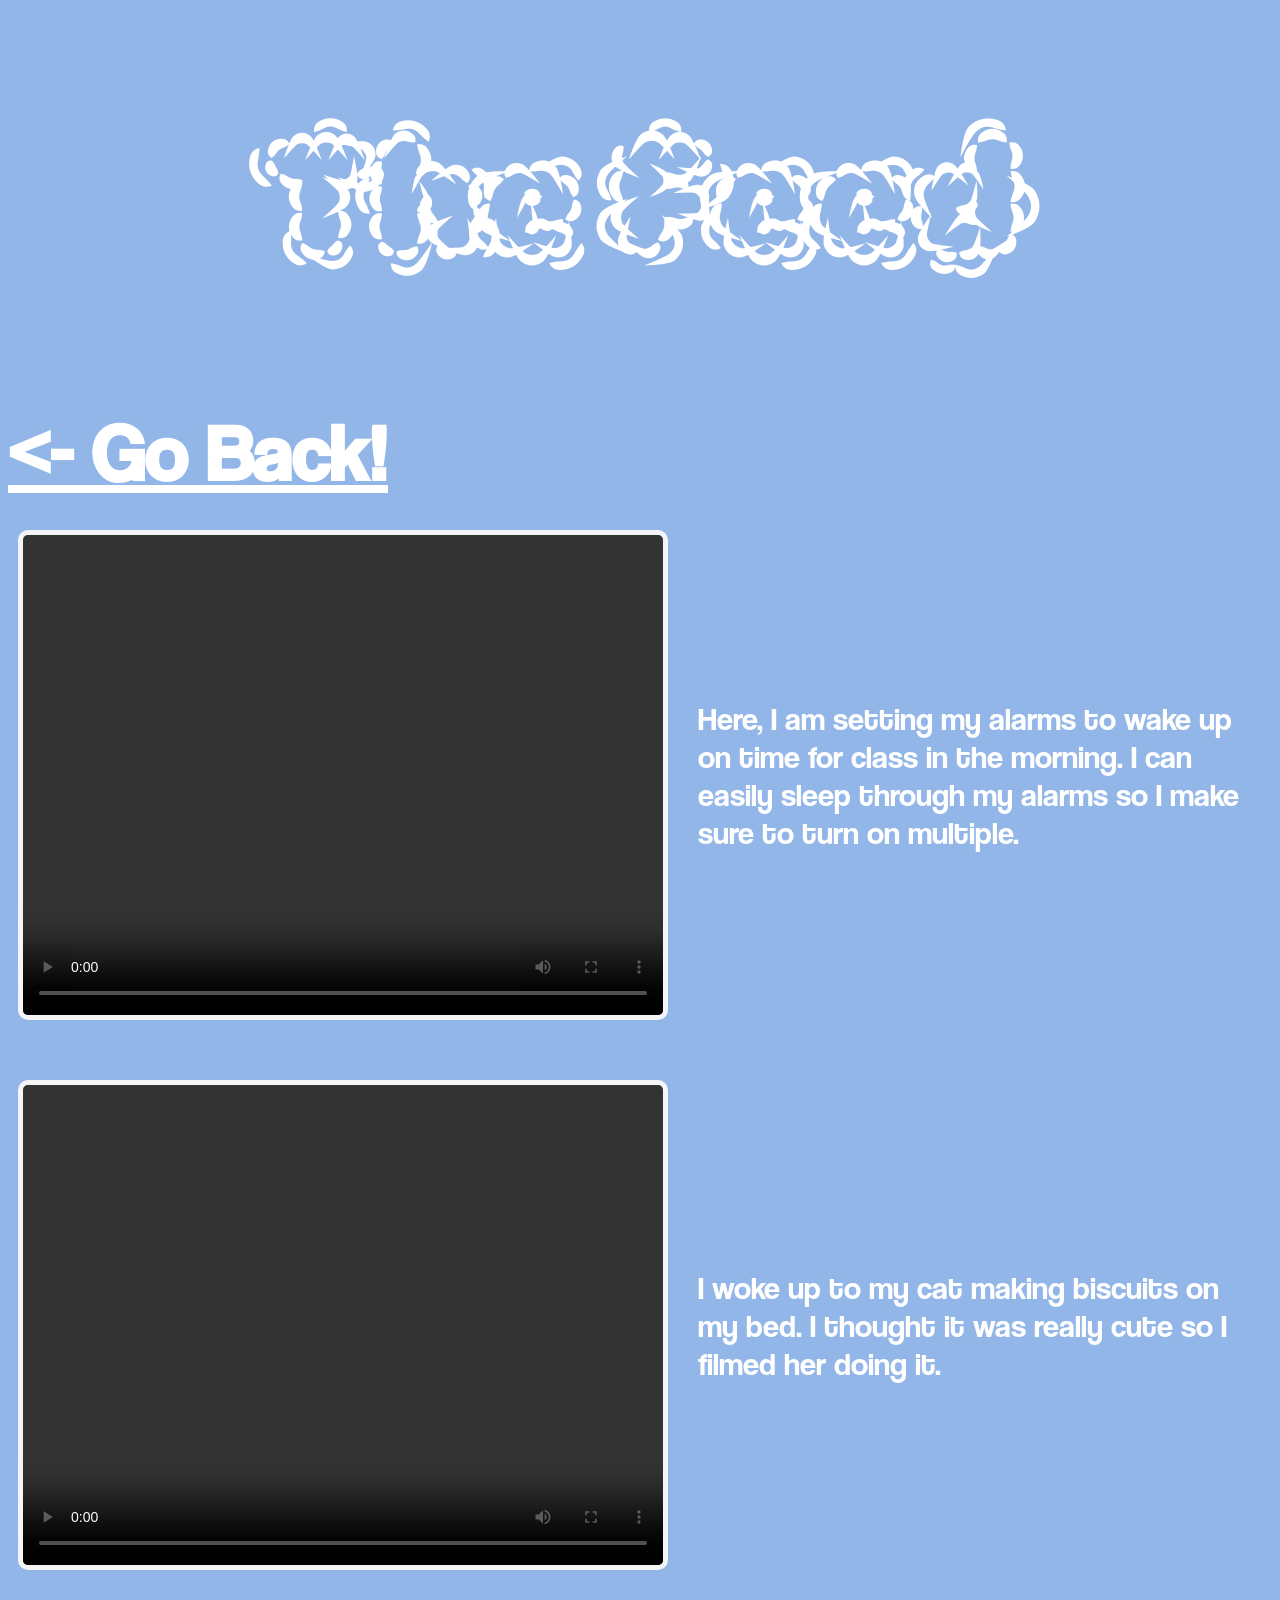
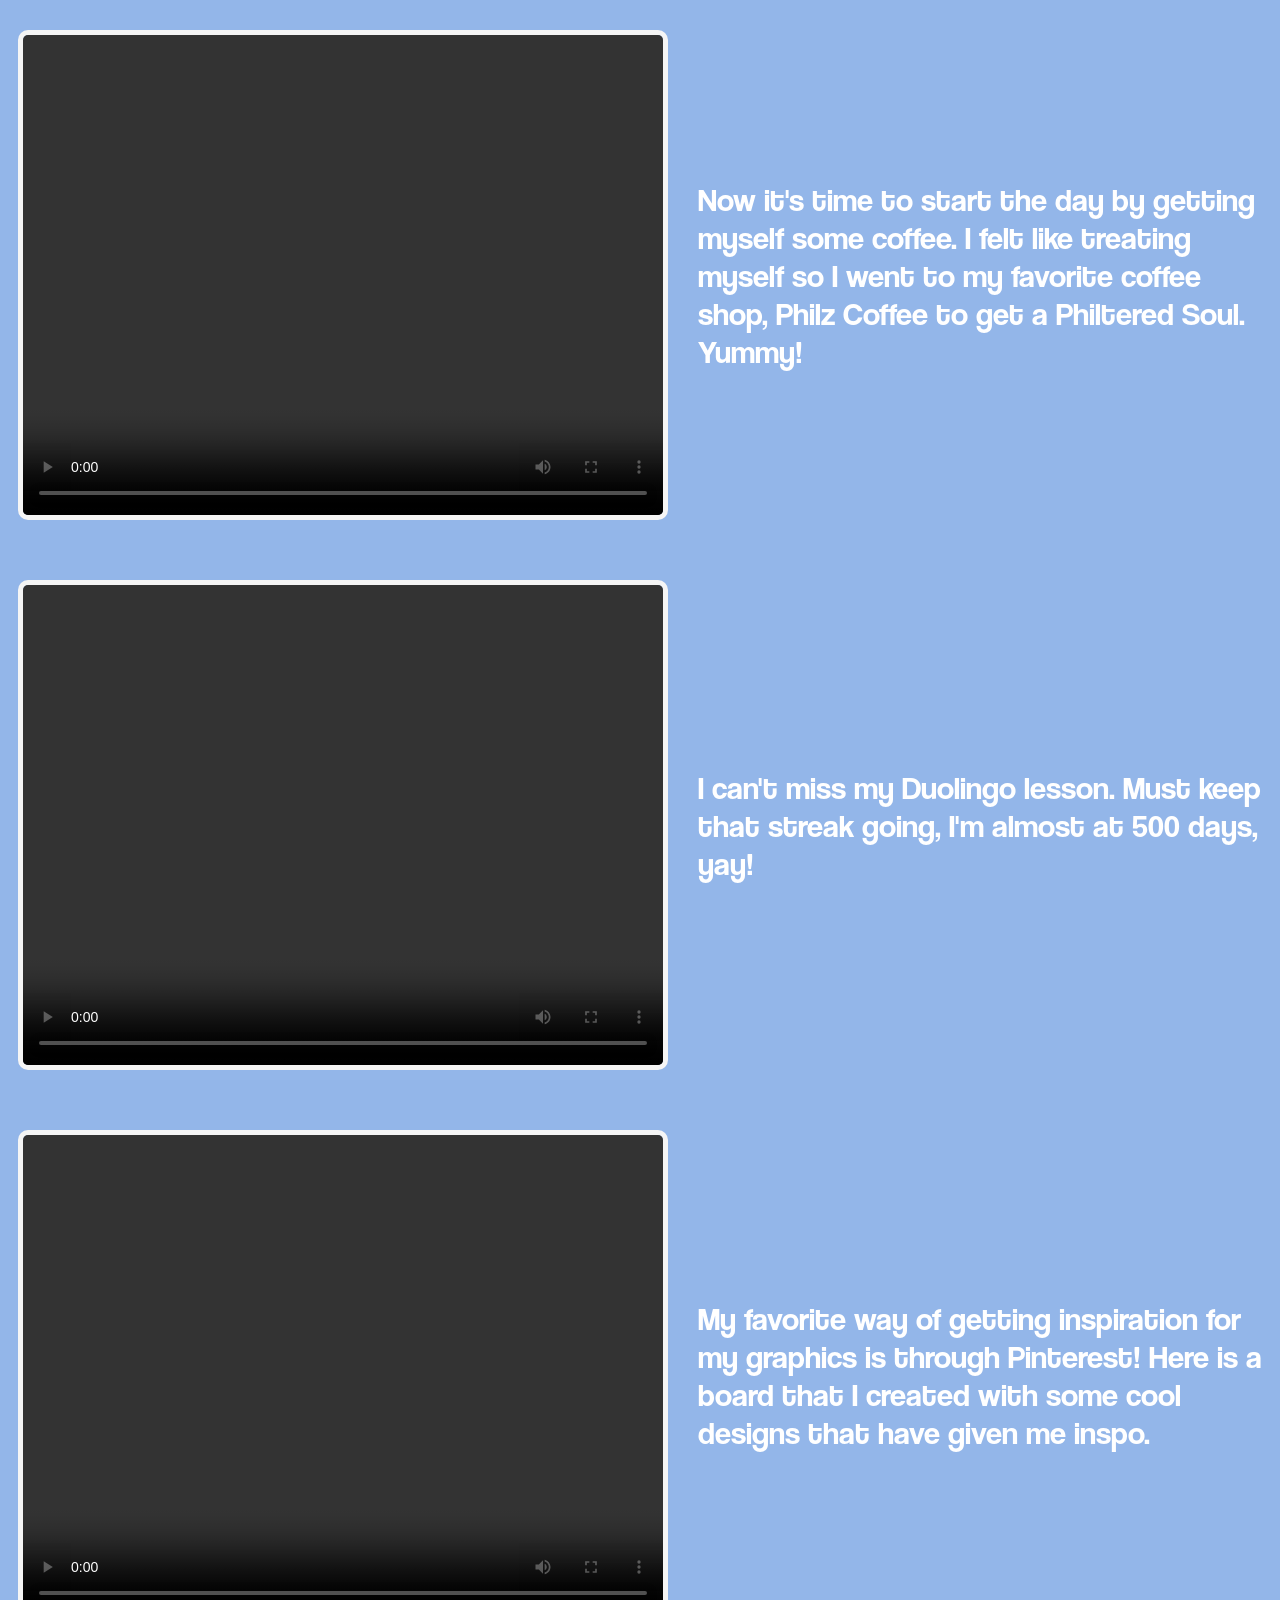
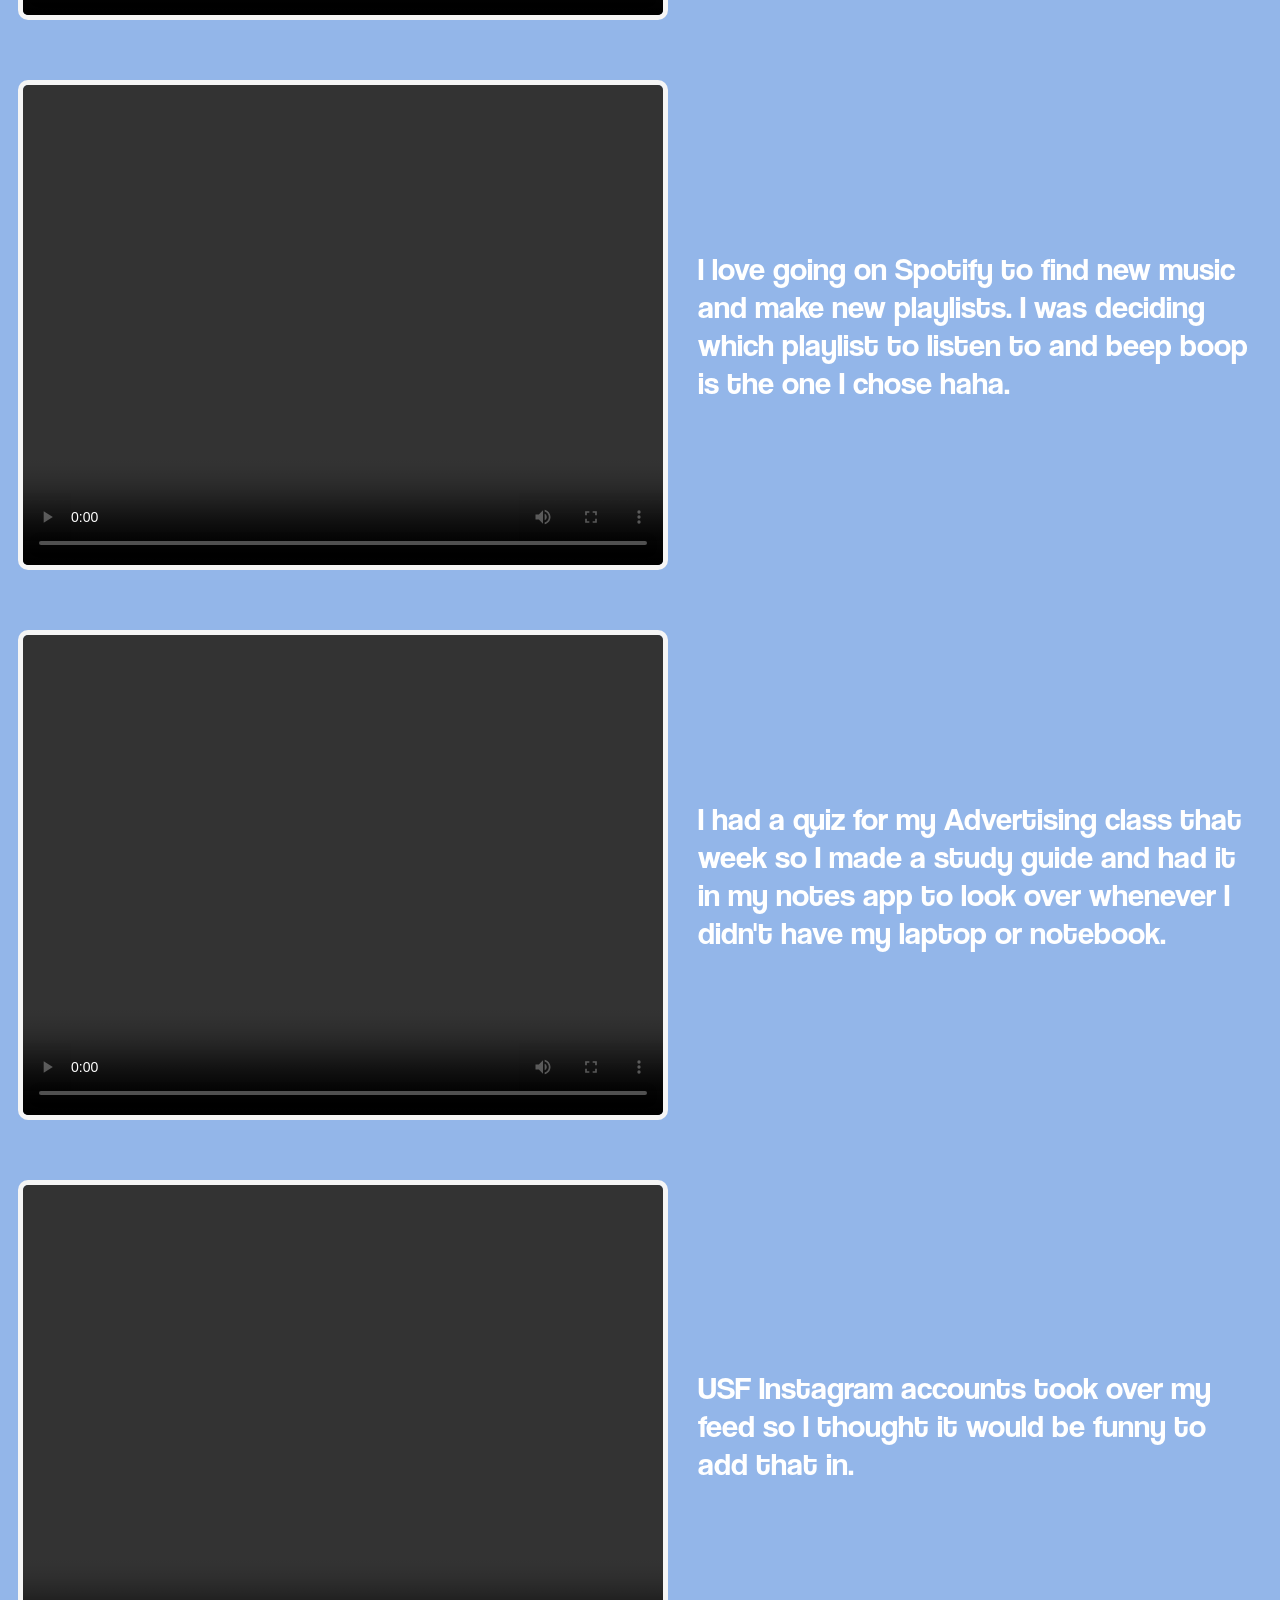
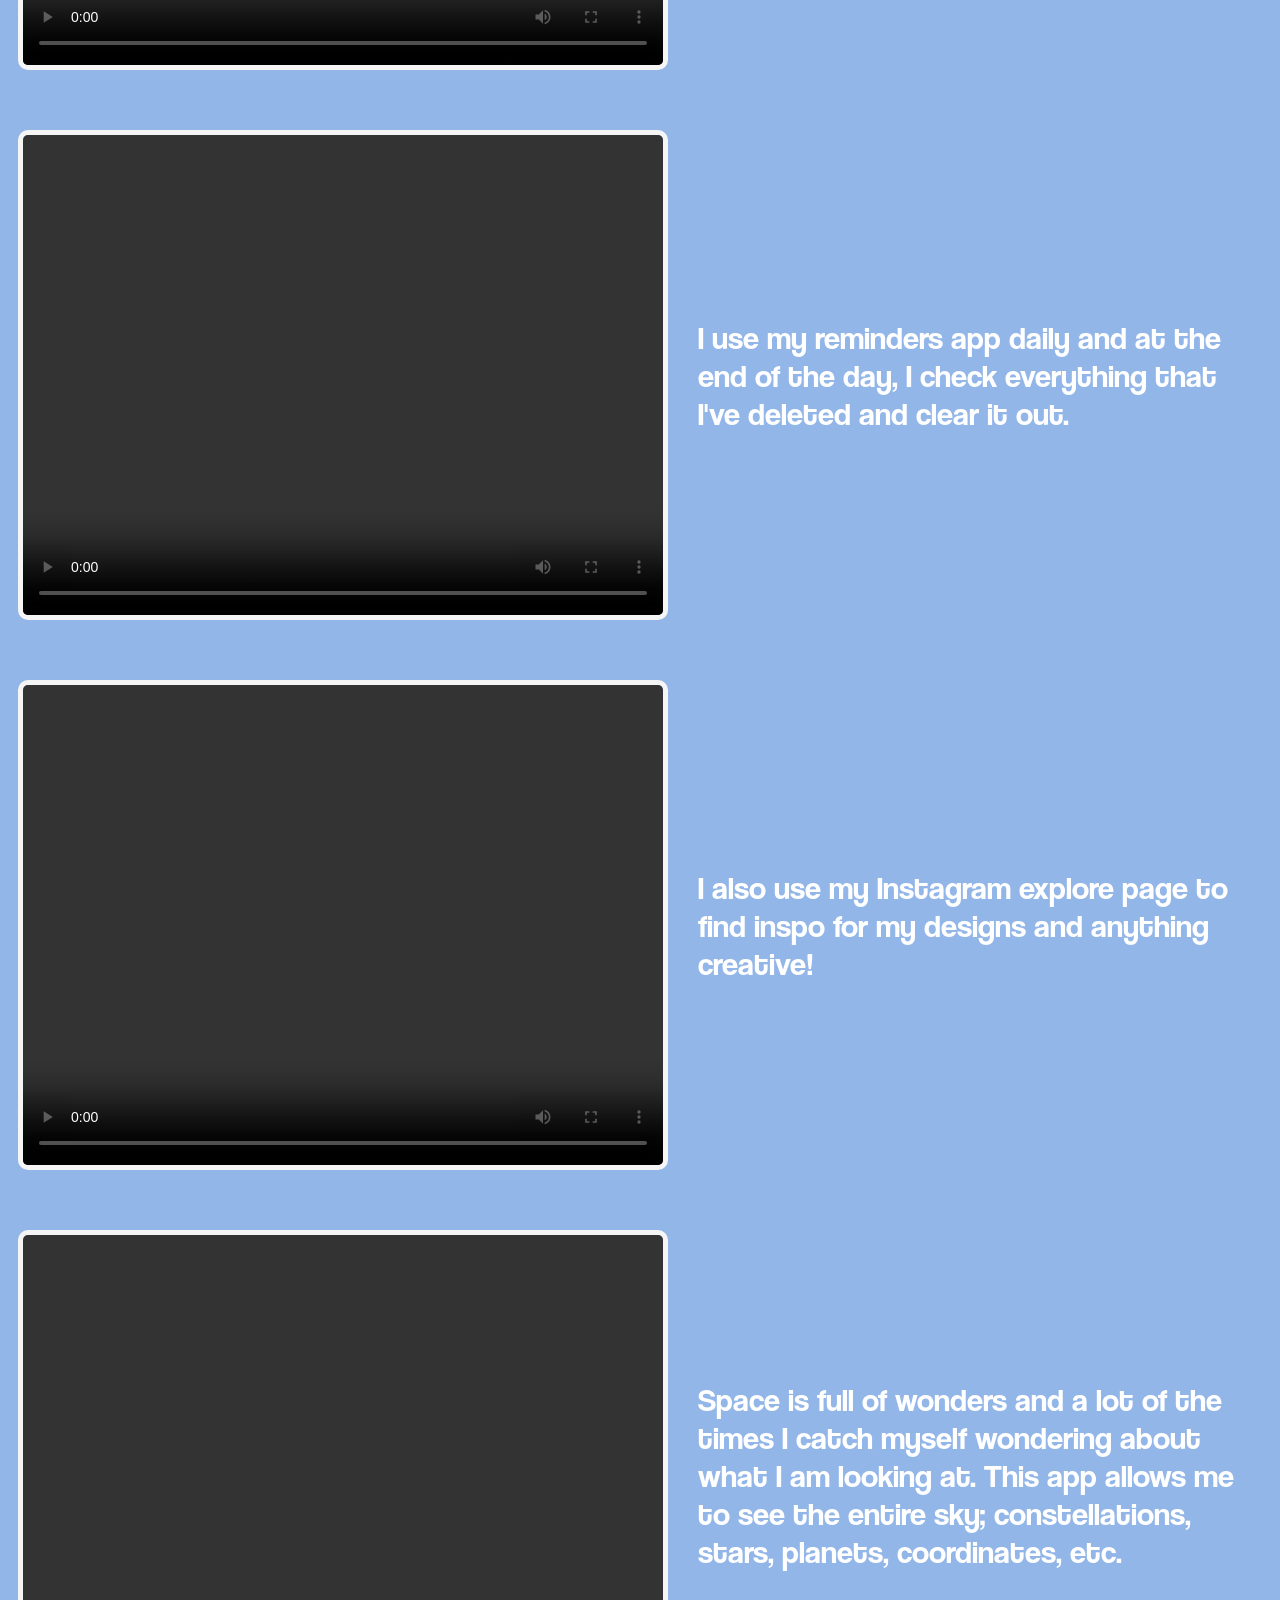
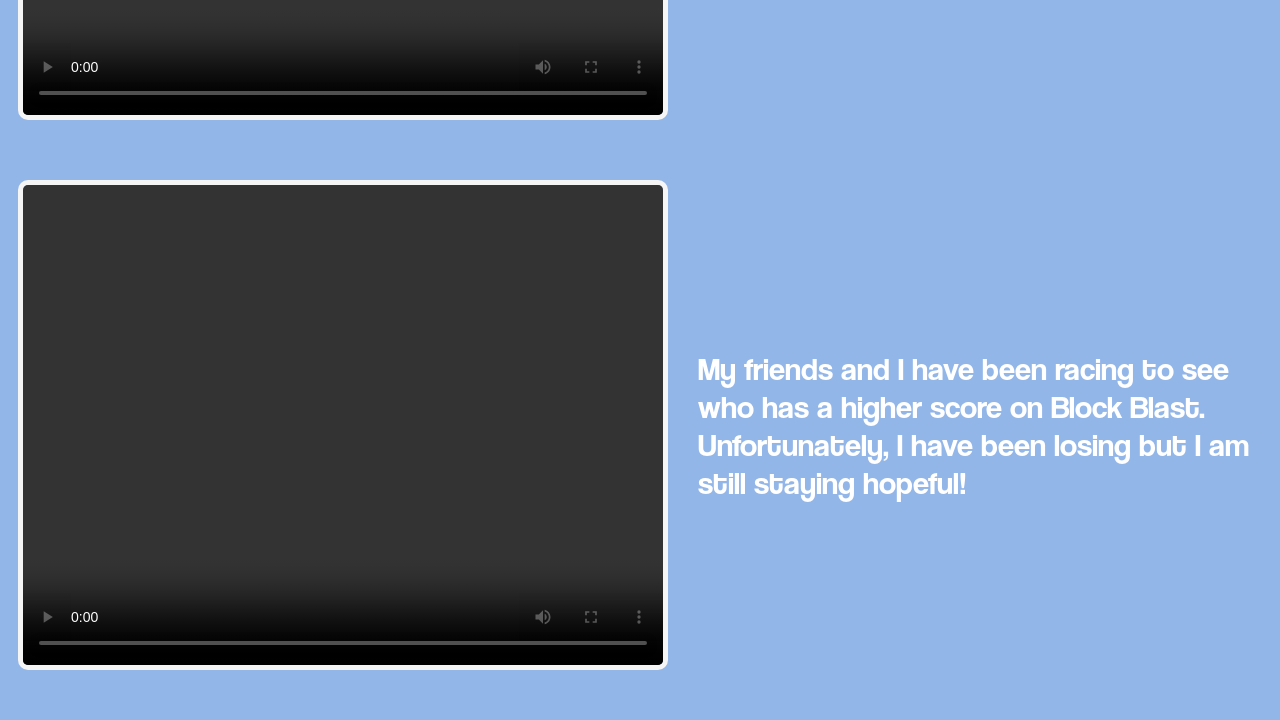
==== feed/feed.html @ b0831c90 "initial push to server" ====
<!doctype html>
<html lang="en">

<head>
    <meta charset="UTF-8">
    <link rel="stylesheet" href="css/thefeed.css">
    <title>The Feed</title>

    <link rel="preconnect" href="https://fonts.googleapis.com">
    <link rel="preconnect" href="https://fonts.gstatic.com" crossorigin>
    <link href="https://fonts.googleapis.com/css2?family=Rubik+Puddles&display=swap" rel="stylesheet">

    <link rel="preconnect" href="https://fonts.googleapis.com">
    <link rel="preconnect" href="https://fonts.gstatic.com" crossorigin>
    <link href="https://fonts.googleapis.com/css2?family=Silkscreen:wght@400;700&display=swap" rel="stylesheet">
</head>

<body>

    <h1>The Feed</h1>
    <h2><a href="../index.html"> <- Go Back!</a></h2>

    <!-- Video 1 -->
    <div class="video-row">
        <div class="video-col">
            <video width="640" height="480" controls loop>
                <source src="img/alarm.mp4" type="video/mp4">
            </video>
        </div>
        <div class="text-col">
            <p>Here, I am setting my alarms to wake up on time for class in the morning. I can easily sleep through my alarms so I make sure to turn on multiple.</p>
        </div>
    </div>

    <!-- Video 2 -->
    <div class="video-row">
        <div class="video-col">
            <video width="640" height="480" controls loop>
                <source src="img/cat.mp4" type="video/mp4">
            </video>
        </div>
        <div class="text-col">
            <p>I woke up to my cat making biscuits on my bed. I thought it was really cute so I filmed her doing it.</p>
        </div>
    </div>

    <!-- Video 3 -->
    <div class="video-row">
        <div class="video-col">
            <video width="640" height="480" controls loop>
                <source src="img/coffee.mp4" type="video/mp4">
            </video>
        </div>
        <div class="text-col">
            <p>Now it's time to start the day by getting myself some coffee. I felt like treating myself so I went to my favorite coffee shop, Philz Coffee to get a Philtered Soul. Yummy!</p>
        </div>
    </div>

    <!-- Video 4 -->
    <div class="video-row">
        <div class="video-col">
            <video width="640" height="480" controls loop>
                <source src="img/duolingo.mp4" type="video/mp4">
            </video>
        </div>
        <div class="text-col">
            <p>I can't miss my Duolingo lesson. Must keep that streak going, I'm almost at 500 days, yay!</p>
        </div>
    </div>

    <!-- Video 5 -->
    <div class="video-row">
        <div class="video-col">
            <video width="640" height="480" controls loop>
                <source src="img/pinterest.mp4" type="video/mp4">
            </video>
        </div>
        <div class="text-col">
            <p>My favorite way of getting inspiration for my graphics is through Pinterest! Here is a board that I created with some cool designs that have given me inspo.</p>
        </div>
    </div>

    <!-- Video 6 -->
    <div class="video-row">
        <div class="video-col">
            <video width="640" height="480" controls loop>
                <source src="img/spotify.mp4" type="video/mp4">
            </video>
        </div>
        <div class="text-col">
            <p>I love going on Spotify to find new music and make new playlists. I was deciding which playlist to listen to and beep boop is the one I chose haha.</p>
        </div>
    </div>

    <!-- Video 7 -->
    <div class="video-row">
        <div class="video-col">
            <video width="640" height="480" controls loop>
                <source src="img/study.mp4" type="video/mp4">
            </video>
        </div>
        <div class="text-col">
            <p>I had a quiz for my Advertising class that week so I made a study guide and had it in my notes app to look over whenever I didn't have my laptop or notebook.</p>
        </div>
    </div>

    <!-- Video 8 -->
    <div class="video-row">
        <div class="video-col">
            <video width="640" height="480" controls loop>
                <source src="img/stories.mp4" type="video/mp4">
            </video>
        </div>
        <div class="text-col">
            <p>USF Instagram accounts took over my feed so I thought it would be funny to add that in.</p>
        </div>
    </div>

    <!-- Video 9 -->
    <div class="video-row">
        <div class="video-col">
            <video width="640" height="480" controls loop>
                <source src="img/reminders.mp4" type="video/mp4">
            </video>
        </div>
        <div class="text-col">
            <p>I use my reminders app daily and at the end of the day, I check everything that I've deleted and clear it out.</p>
        </div>
    </div>

    <!-- Video 10 -->
    <div class="video-row">
        <div class="video-col">
            <video width="640" height="480" controls loop>
                <source src="img/instagram.mp4" type="video/mp4">
            </video>
        </div>
        <div class="text-col">
            <p>I also use my Instagram explore page to find inspo for my designs and anything creative!</p>
        </div>
    </div>

    <!-- Video 11 -->
    <div class="video-row">
        <div class="video-col">
            <video width="640" height="480" controls loop>
                <source src="img/starapp.mp4" type="video/mp4">
            </video>
        </div>
        <div class="text-col">
            <p>Space is full of wonders and a lot of the times I catch myself wondering about what I am looking at. This app allows me to see the entire sky; constellations, stars, planets, coordinates, etc.</p>
        </div>
    </div>

    <!-- Video 12 -->
    <div class="video-row">
        <div class="video-col">
            <video width="640" height="480" controls loop>
                <source src="img/blocks.mp4" type="video/mp4">
            </video>
        </div>
        <div class="text-col">
            <p>My friends and I have been racing to see who has a higher score on Block Blast. Unfortunately, I have been losing but I am still staying hopeful!</p>
        </div>
    </div>

</body>
</html>
---- feed/css/thefeed.css ----
@font-face {
    font-family: 'Coolvetica';
    src: url('Coolvetica Rg.otf') format('opentype');
}

body {
    background-color: rgb(147, 182, 233);
}

h1 {
    font-family: 'Rubik Puddles', cursive;
    font-size: 10rem;
    text-align: center;
    color: white;
}

h2 a {
    font-family: "Coolvetica", opentype;
    font-size: 5rem;
    color: white;
    text-decoration: underline;
    text-align: center;
}

.video-row {
    display: flex;
    flex-direction: row;
    align-items: center;
    gap: 30px;
    margin-bottom: 40px;
    padding: 10px;
}

.video-col {
    flex-shrink: 0;
}

video {
    display: block;
    border: 5px solid whitesmoke;
    border-radius: 10px;
}

p {
    font-family: 'Coolvetica', sans-serif;
    color: white;
}

.text-col {
    flex: 1;
    font-size: 2rem;
    text-align: left;
}
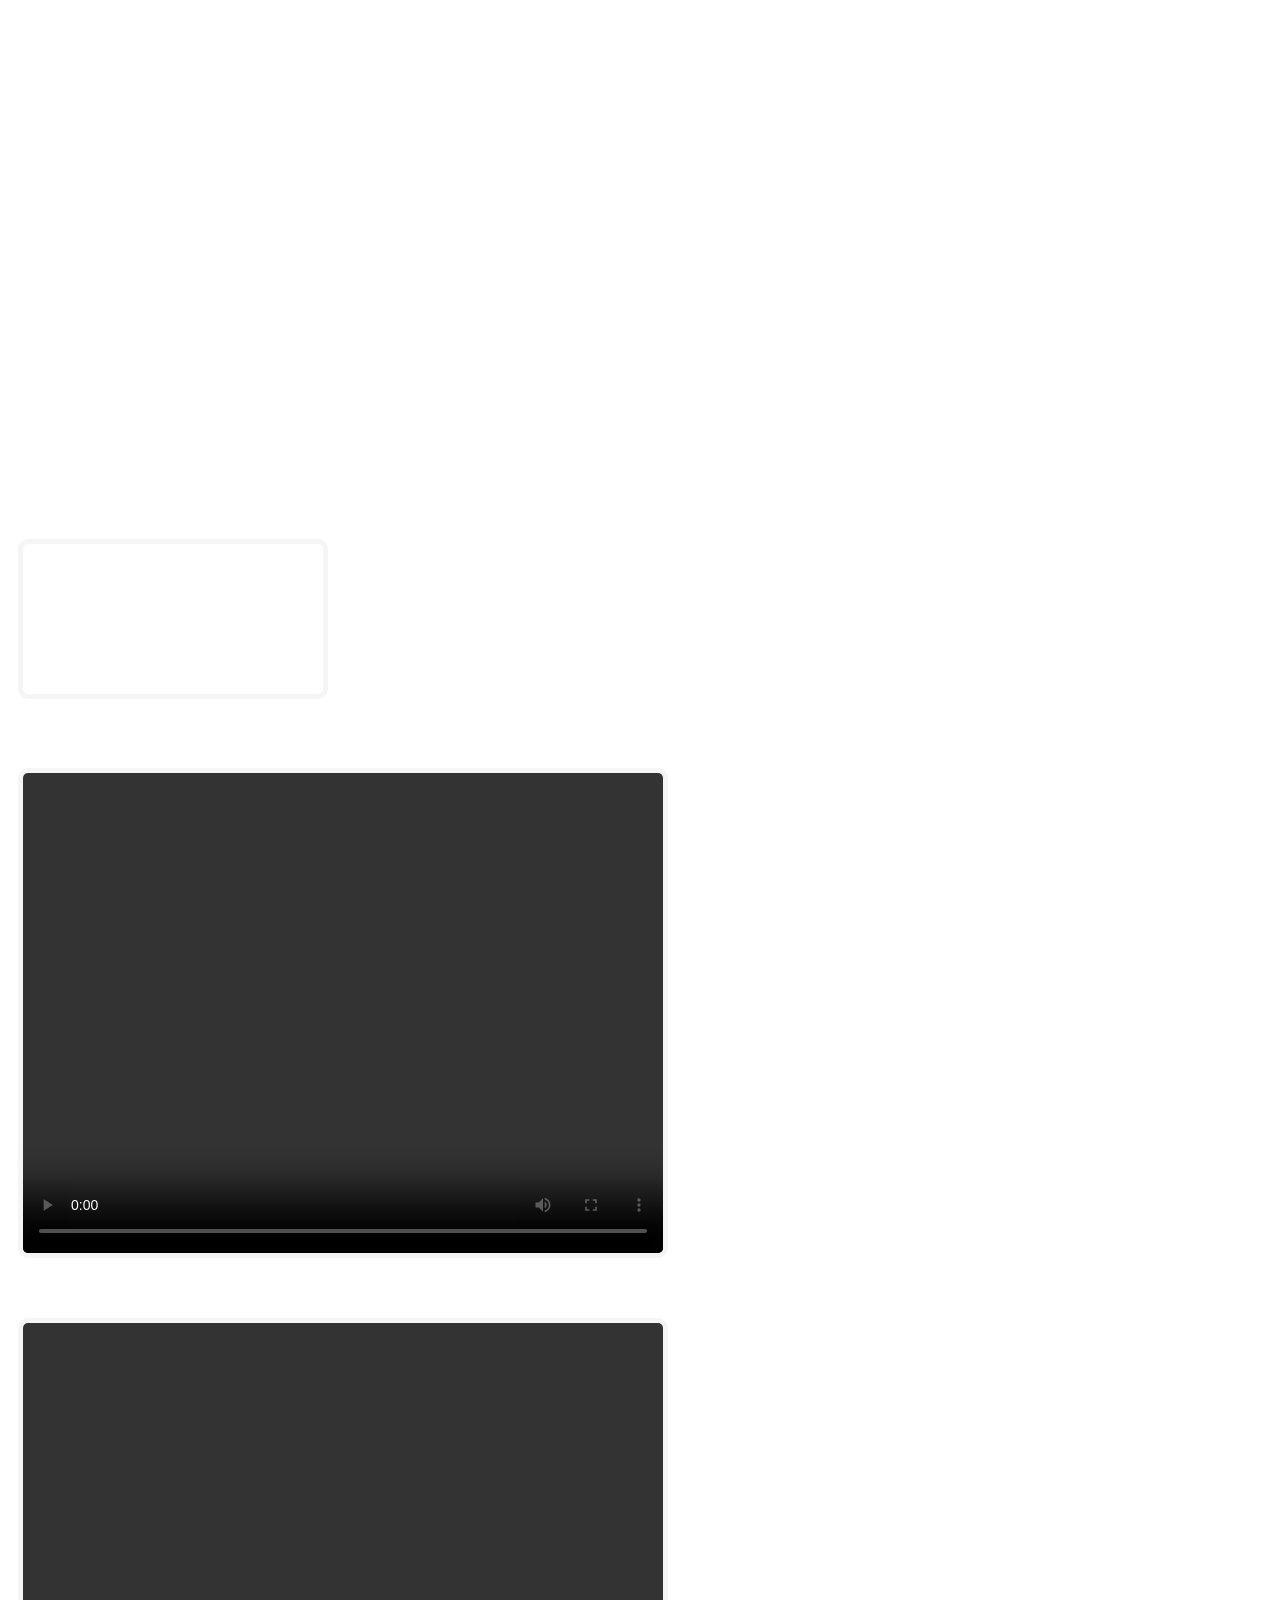
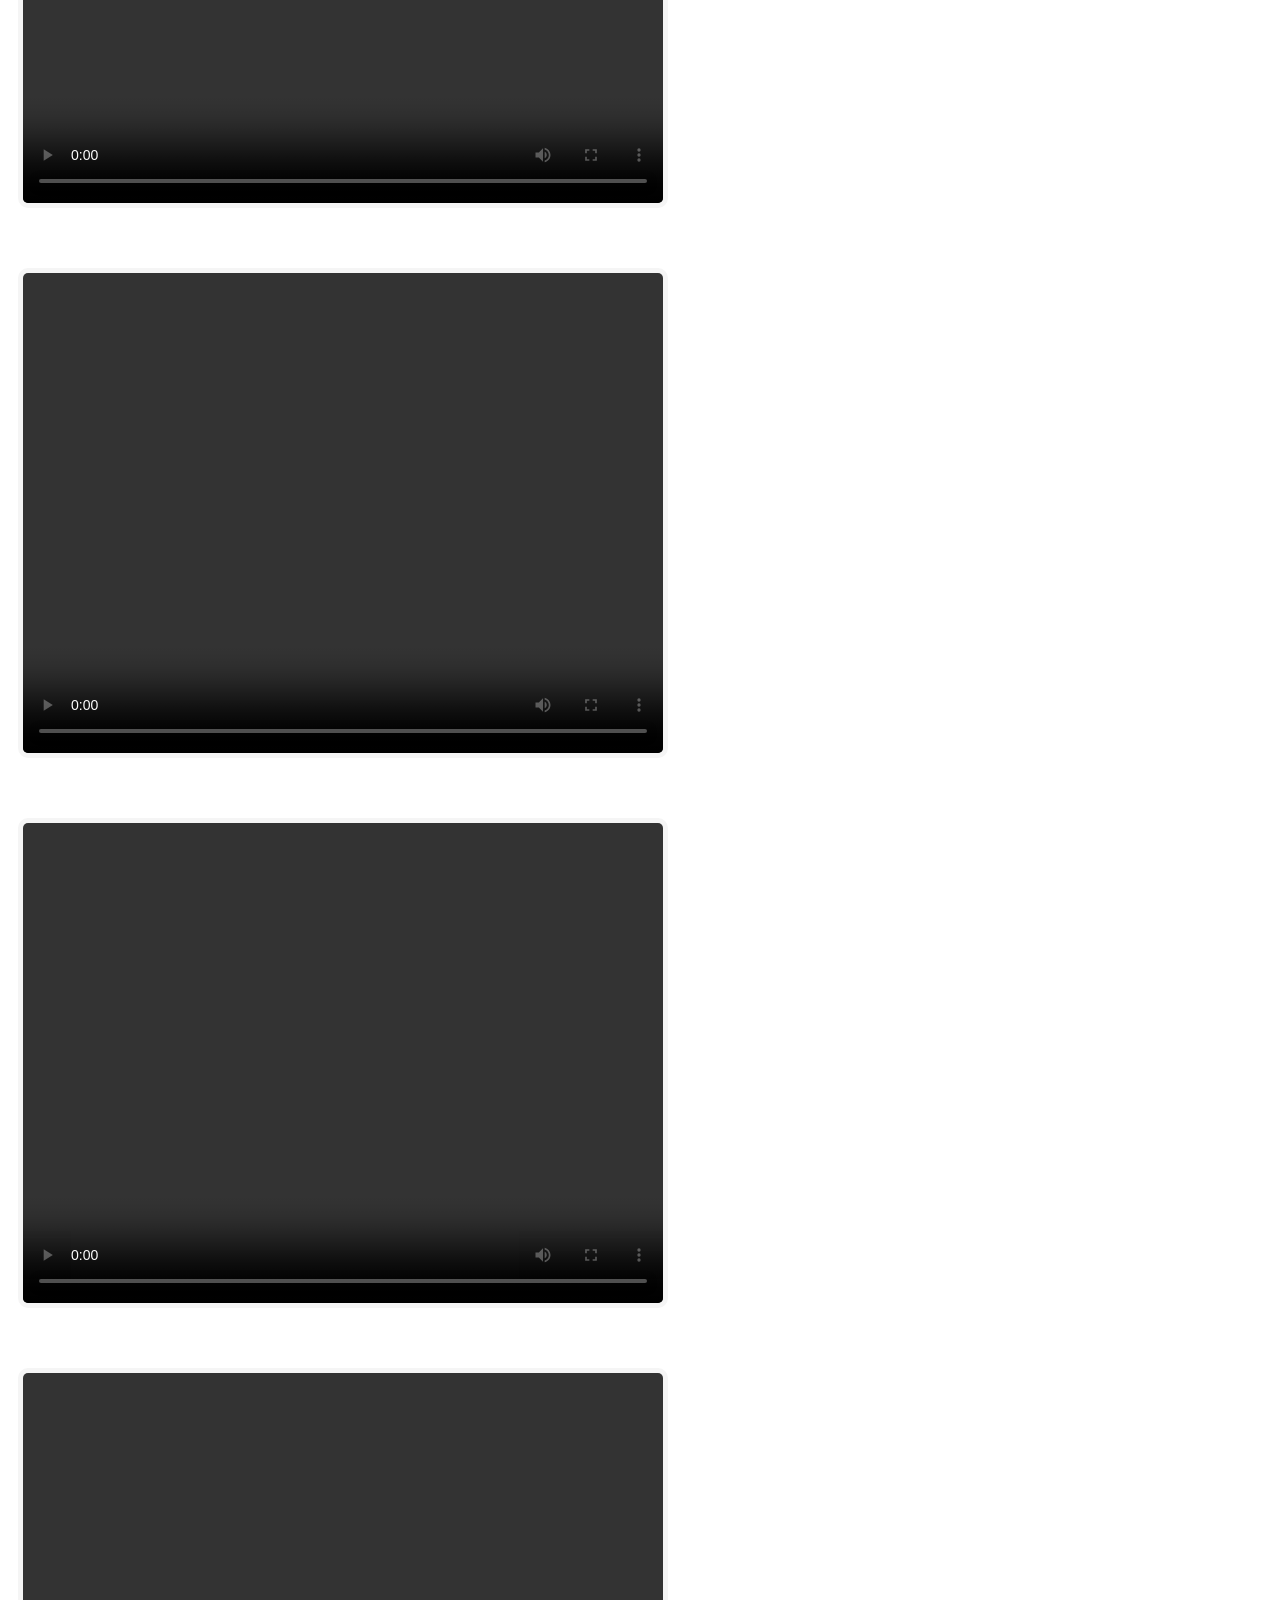
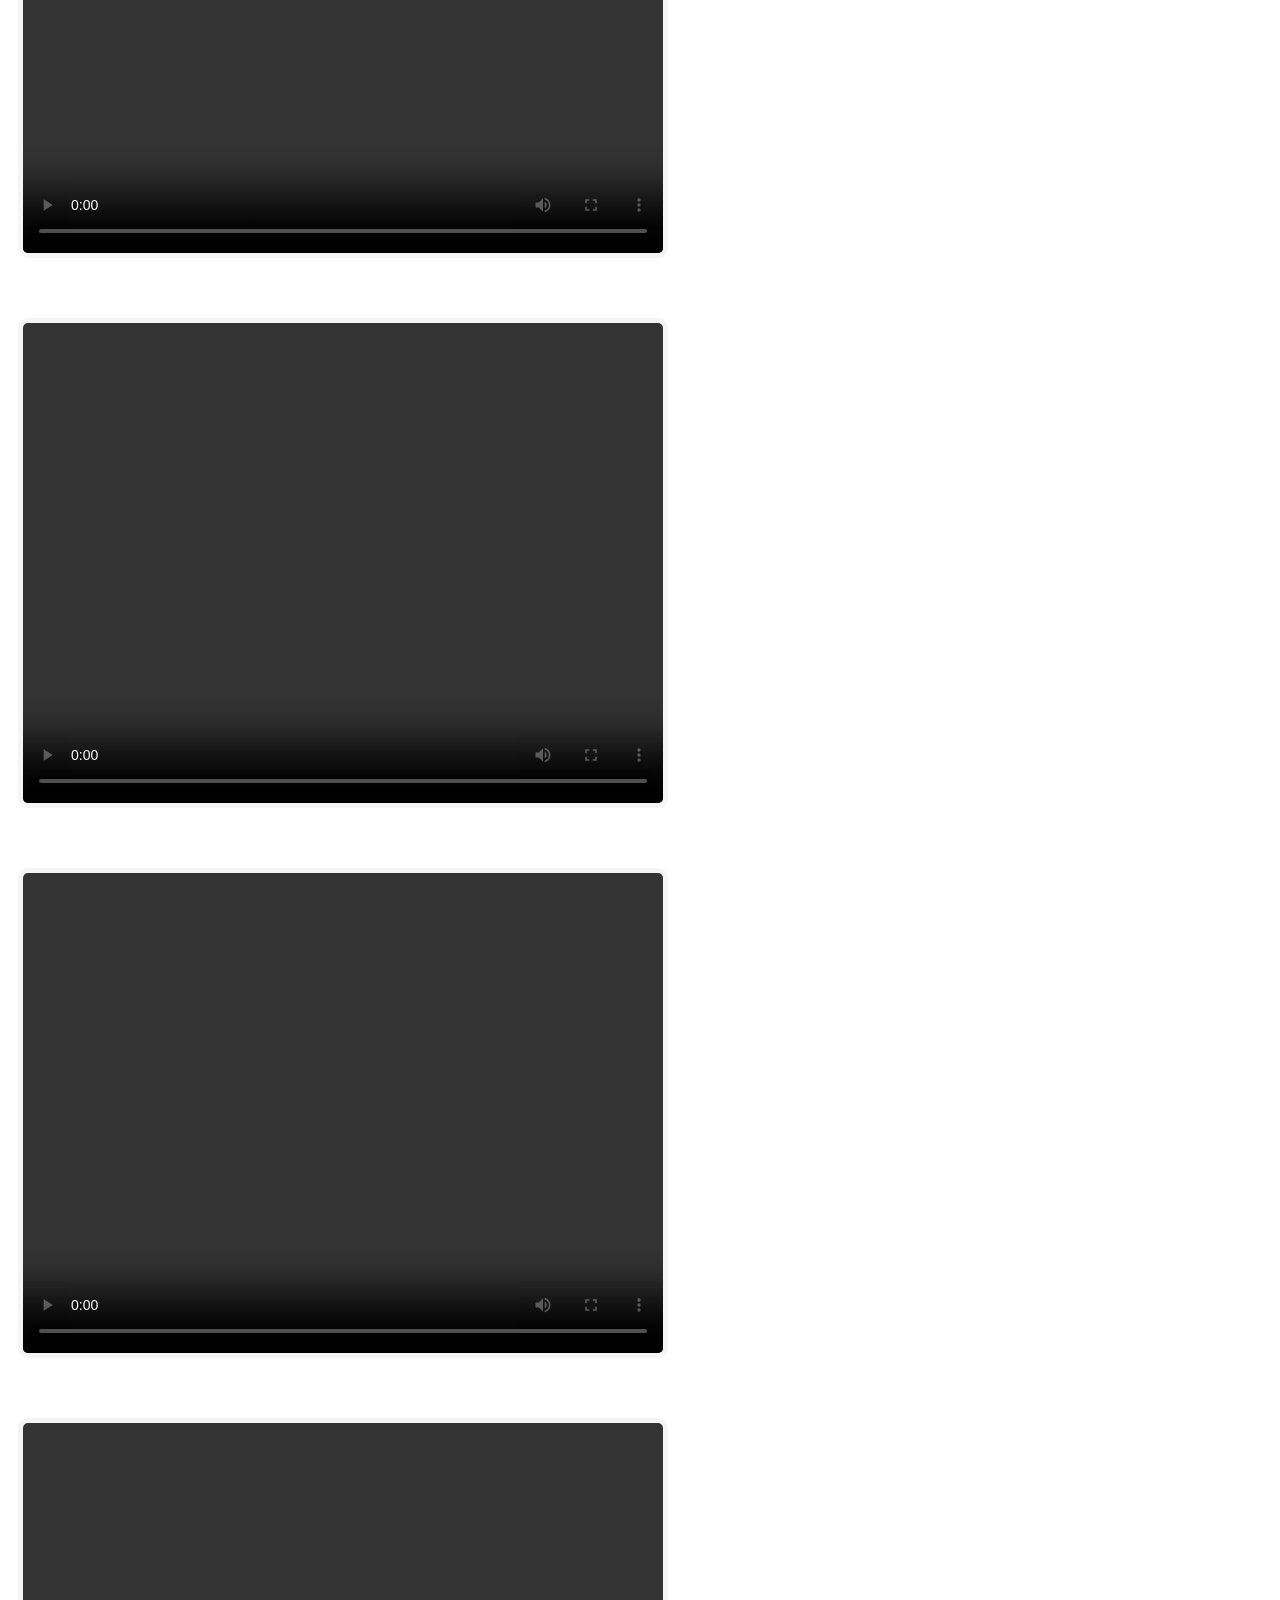
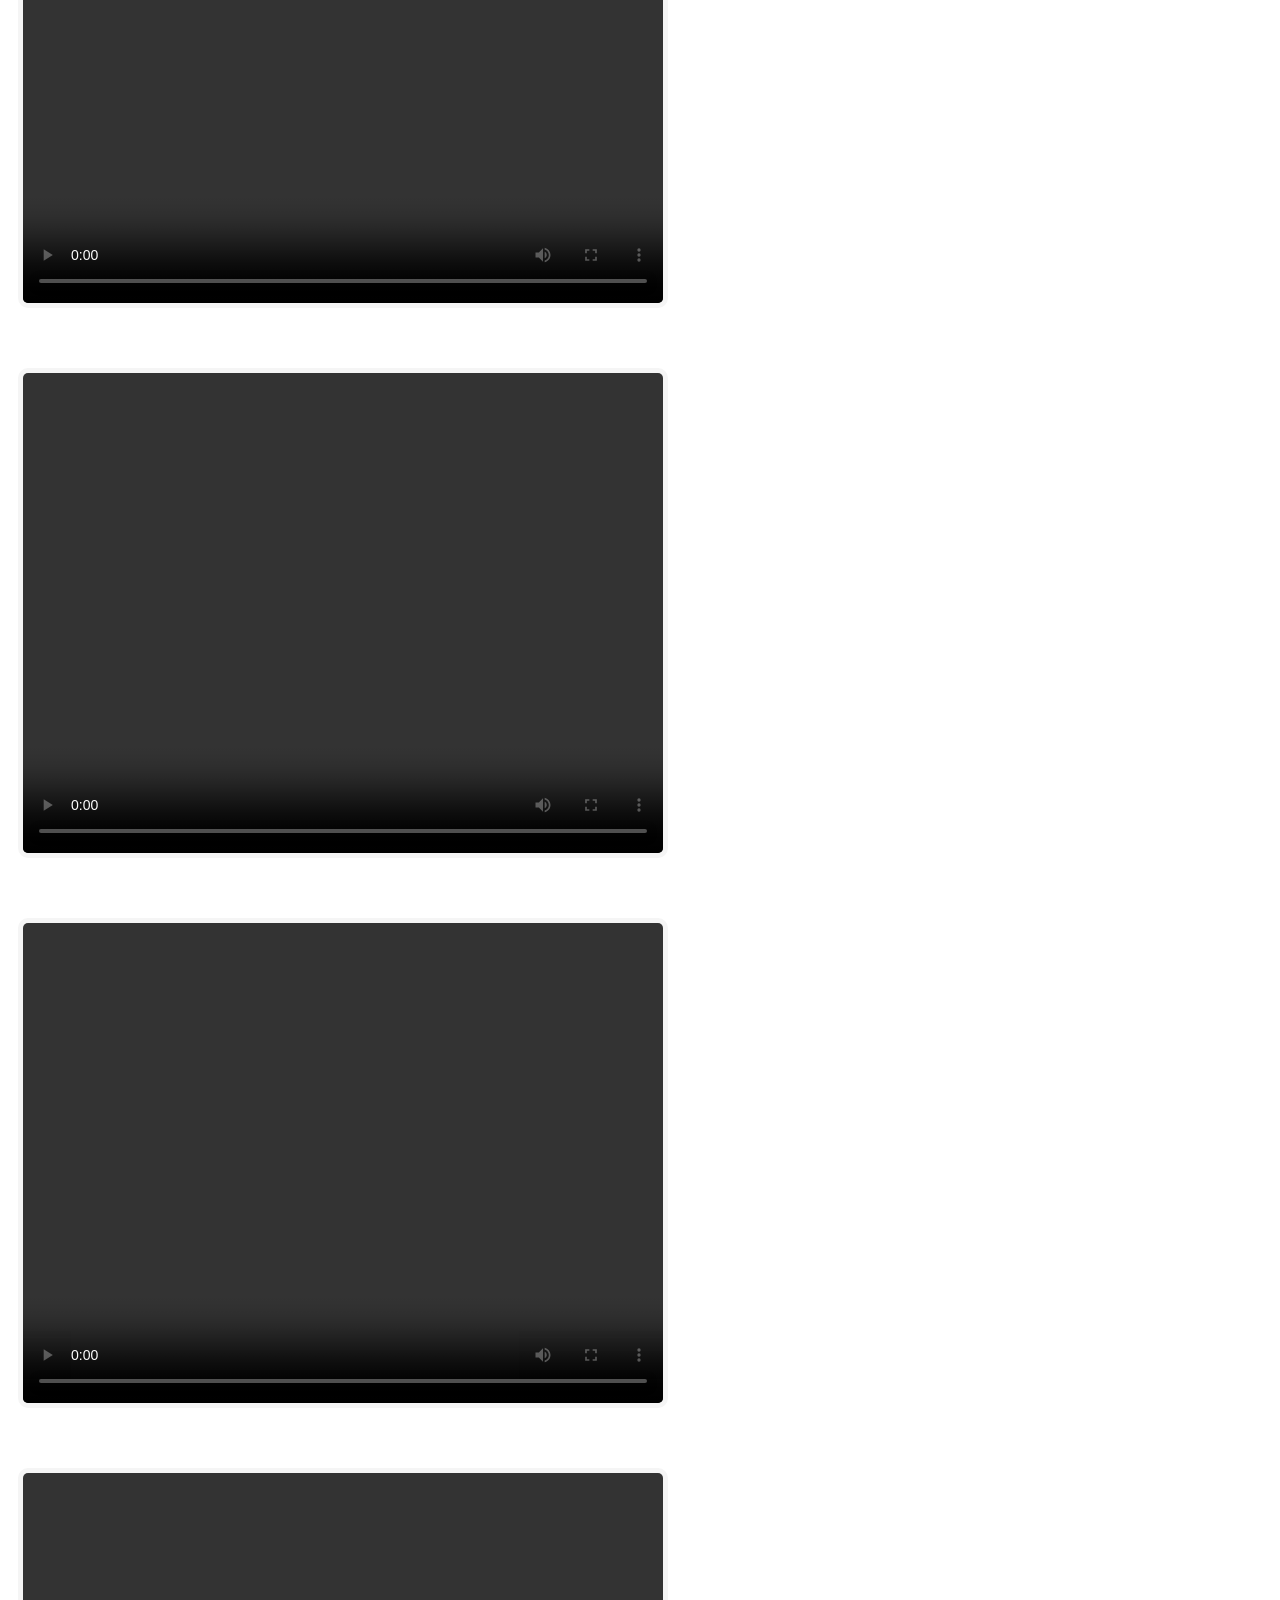
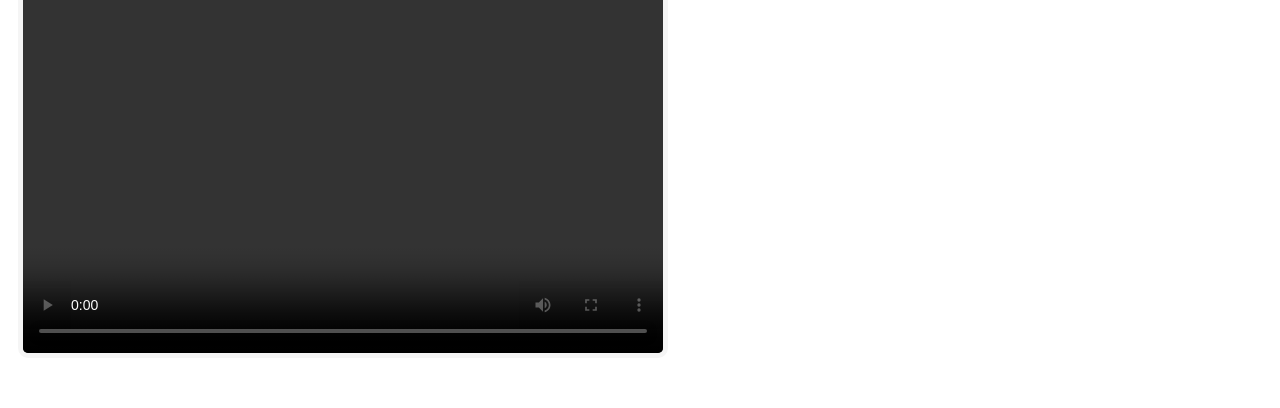
==== commit f6dcbdb4: "CSS for feed page" ====
--- a/feed/feed.html
+++ b/feed/feed.html
@@ -23,7 +23,7 @@
     <!-- Video 1 -->
     <div class="video-row">
         <div class="video-col">
-            <video width="640" height="480" controls loop>
+            <video autoplay muted loop playsinline>
                 <source src="img/alarm.mp4" type="video/mp4">
             </video>
         </div>
@@ -96,7 +96,7 @@
     <div class="video-row">
         <div class="video-col">
             <video width="640" height="480" controls loop>
-                <source src="img/study.mp4" type="video/mp4">
+                <source src="../img/study.mp4" type="video/mp4">
             </video>
         </div>
         <div class="text-col">
--- a/feed/css/thefeed.css
+++ b/feed/css/thefeed.css
@@ -4,7 +4,7 @@
 }
 
 body {
-    background-color: rgb(147, 182, 233);
+    background-image: url('../img/Happy Sunny Day GIF by MonA Hayslett.gif');
 }
 
 h1 {
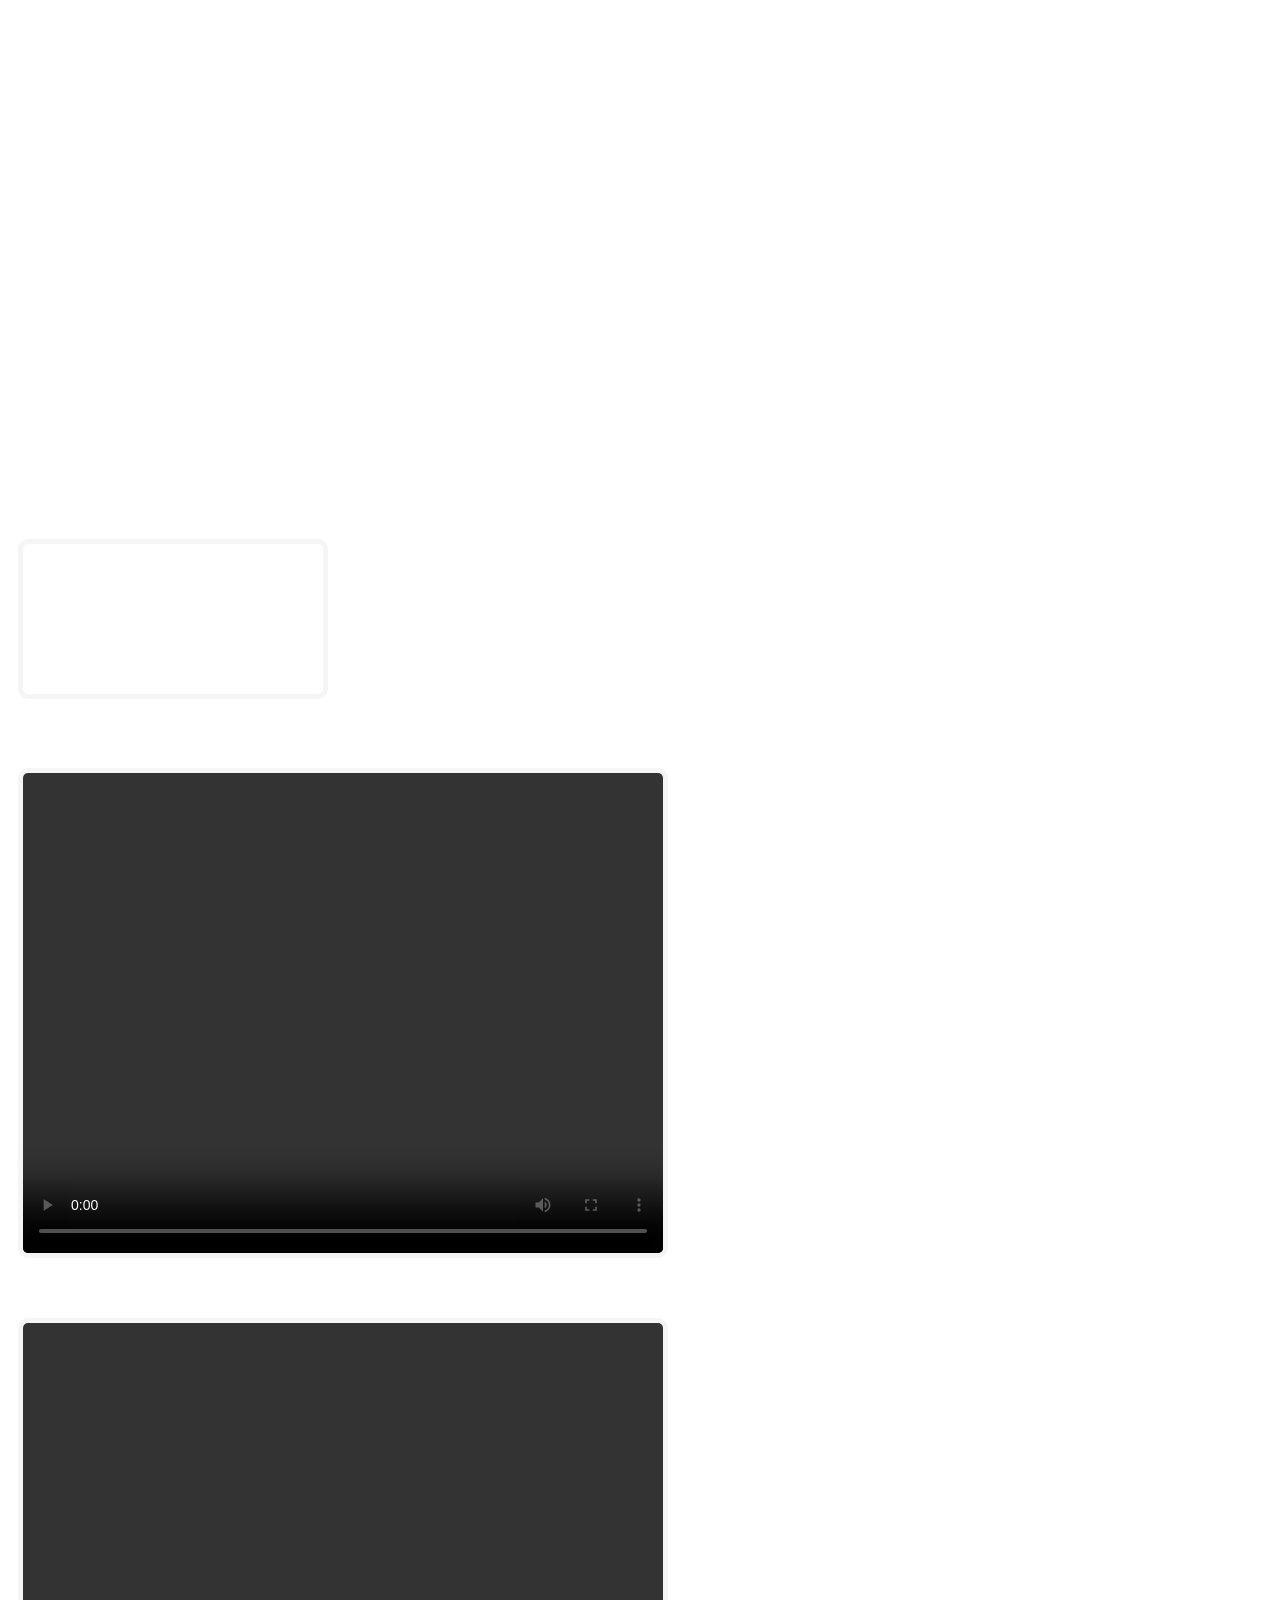
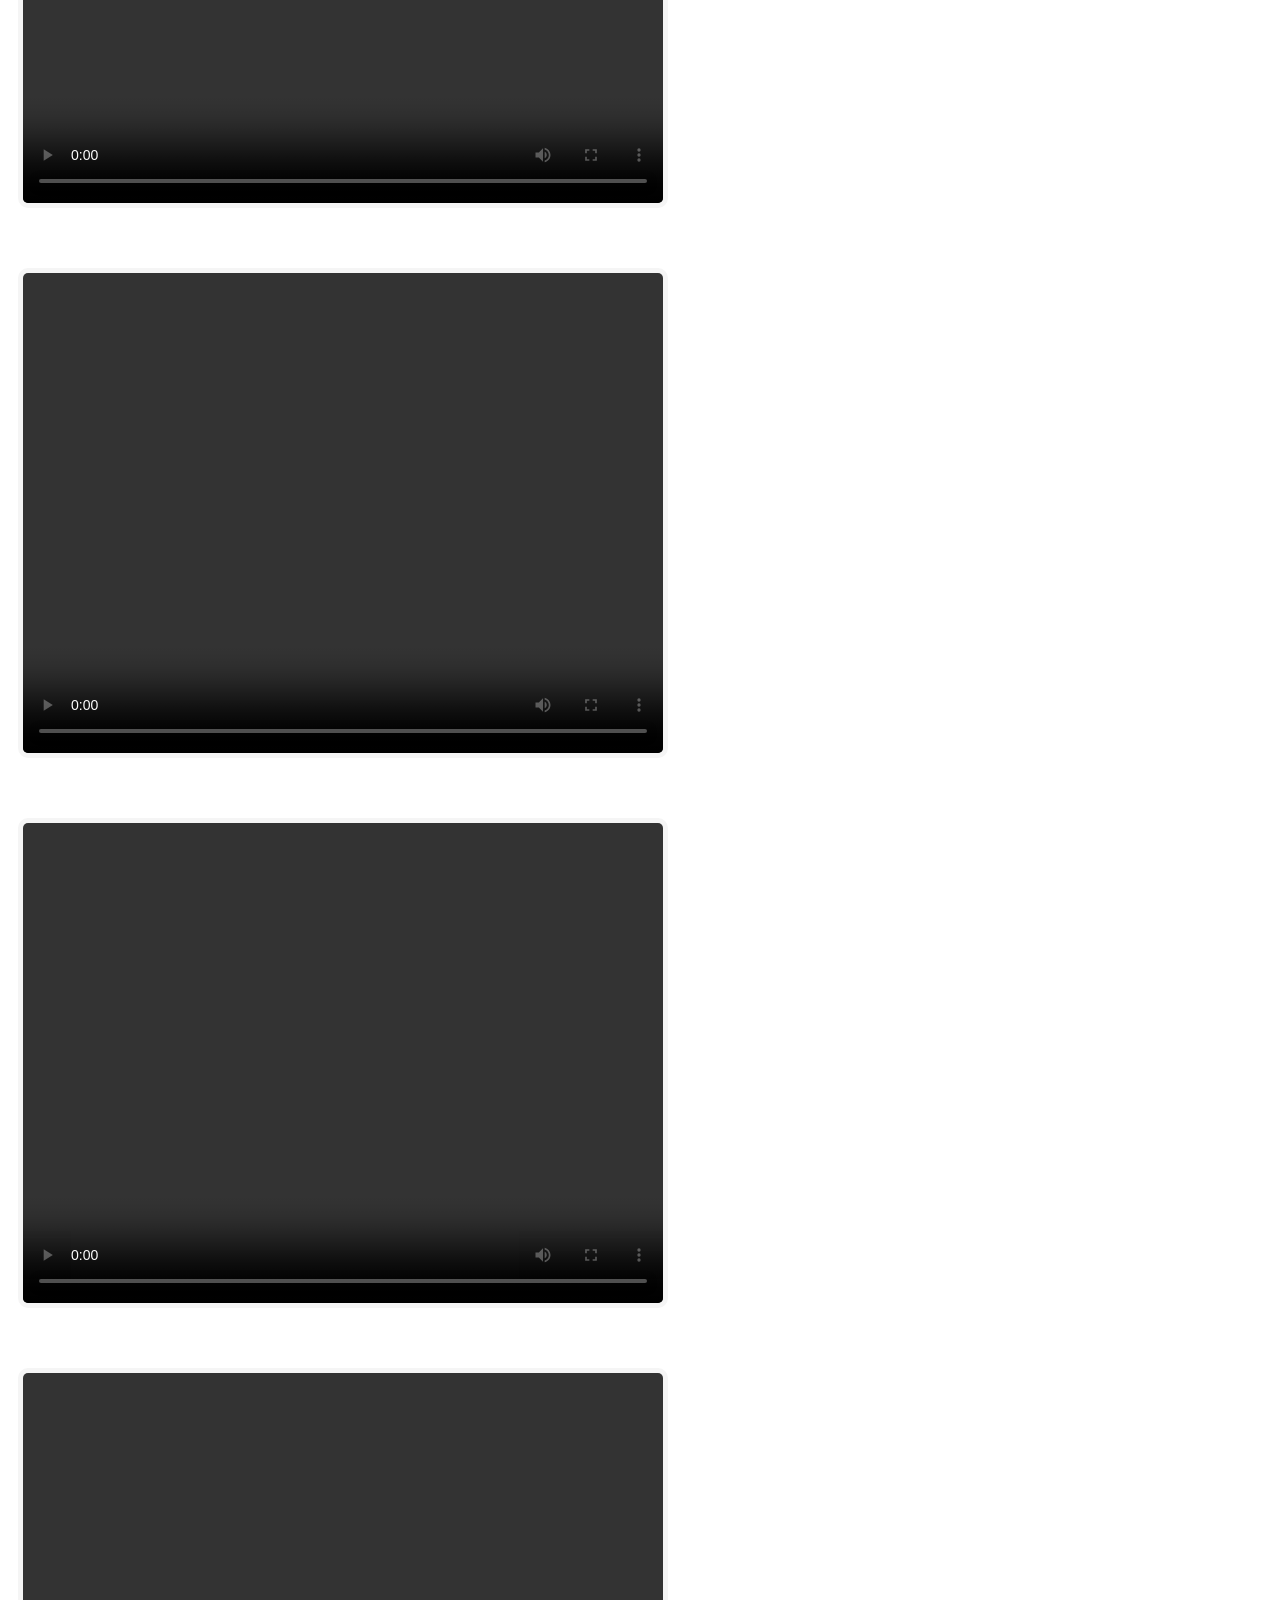
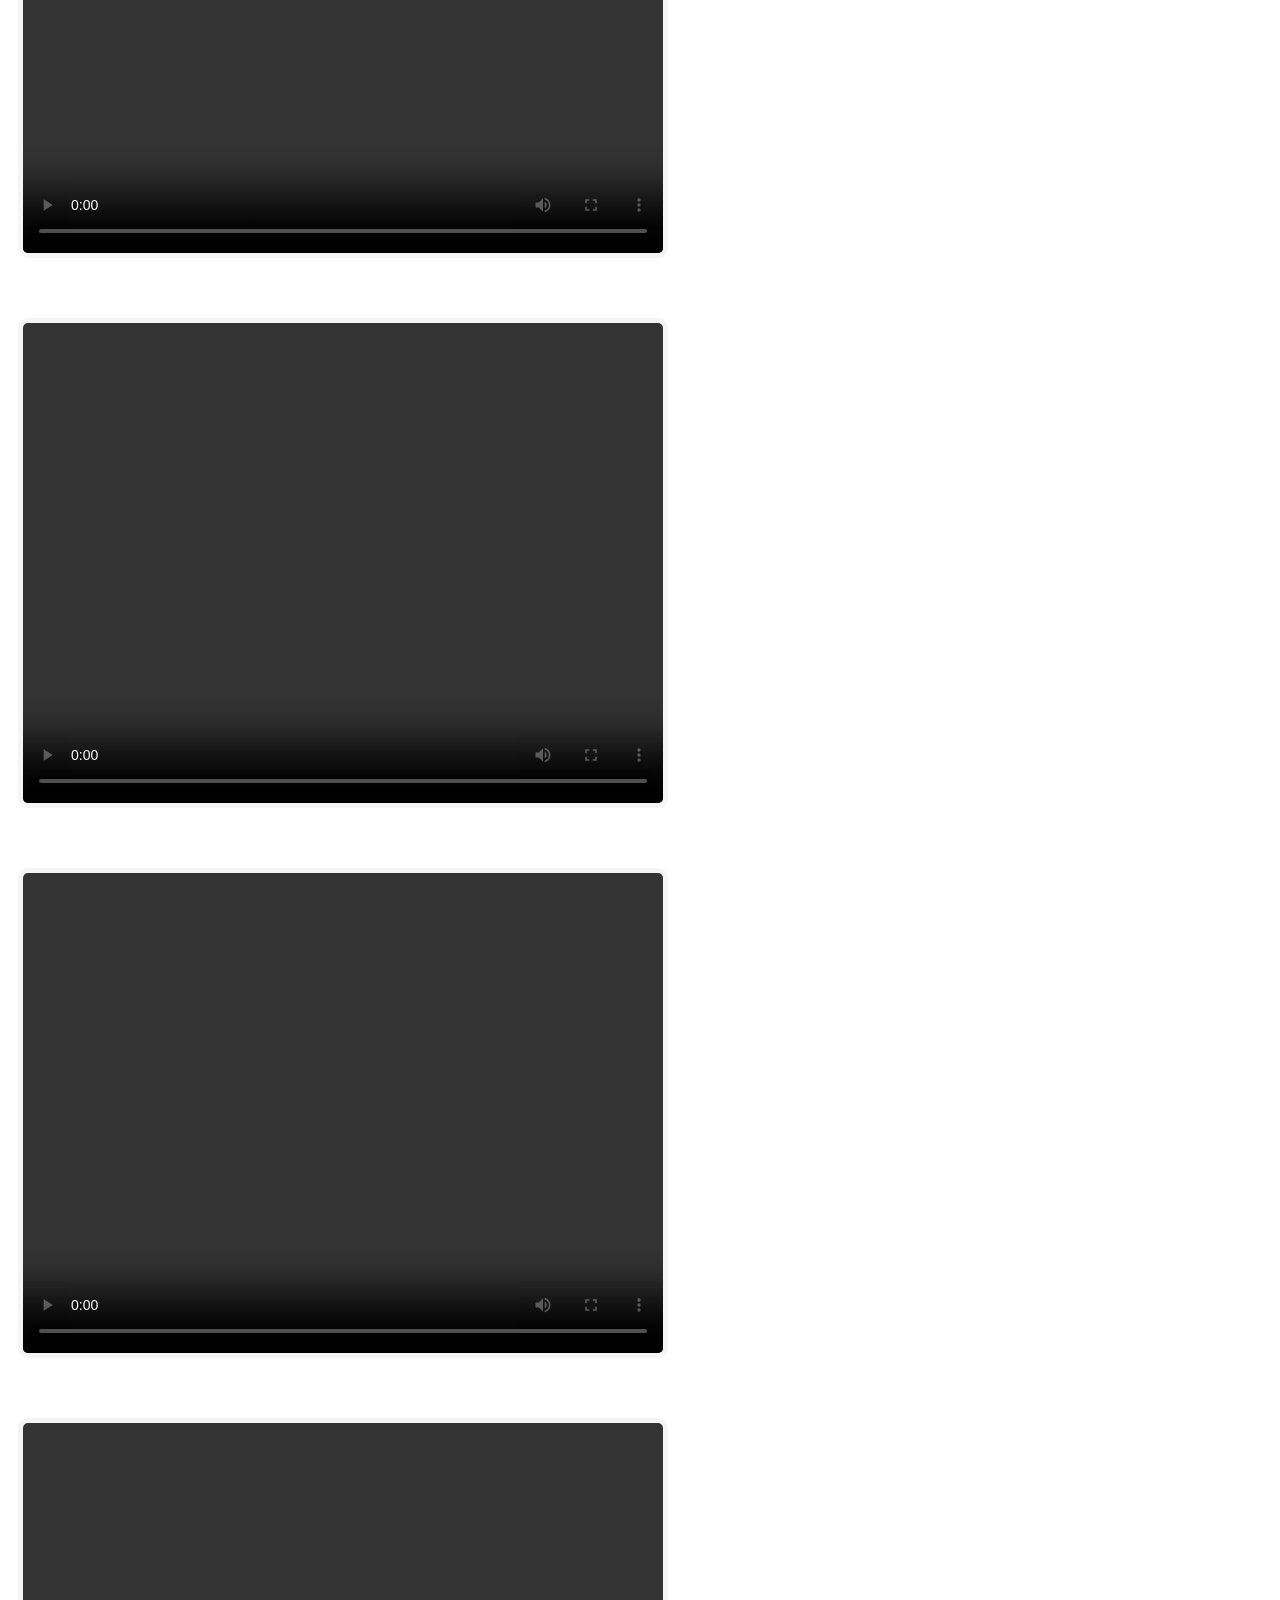
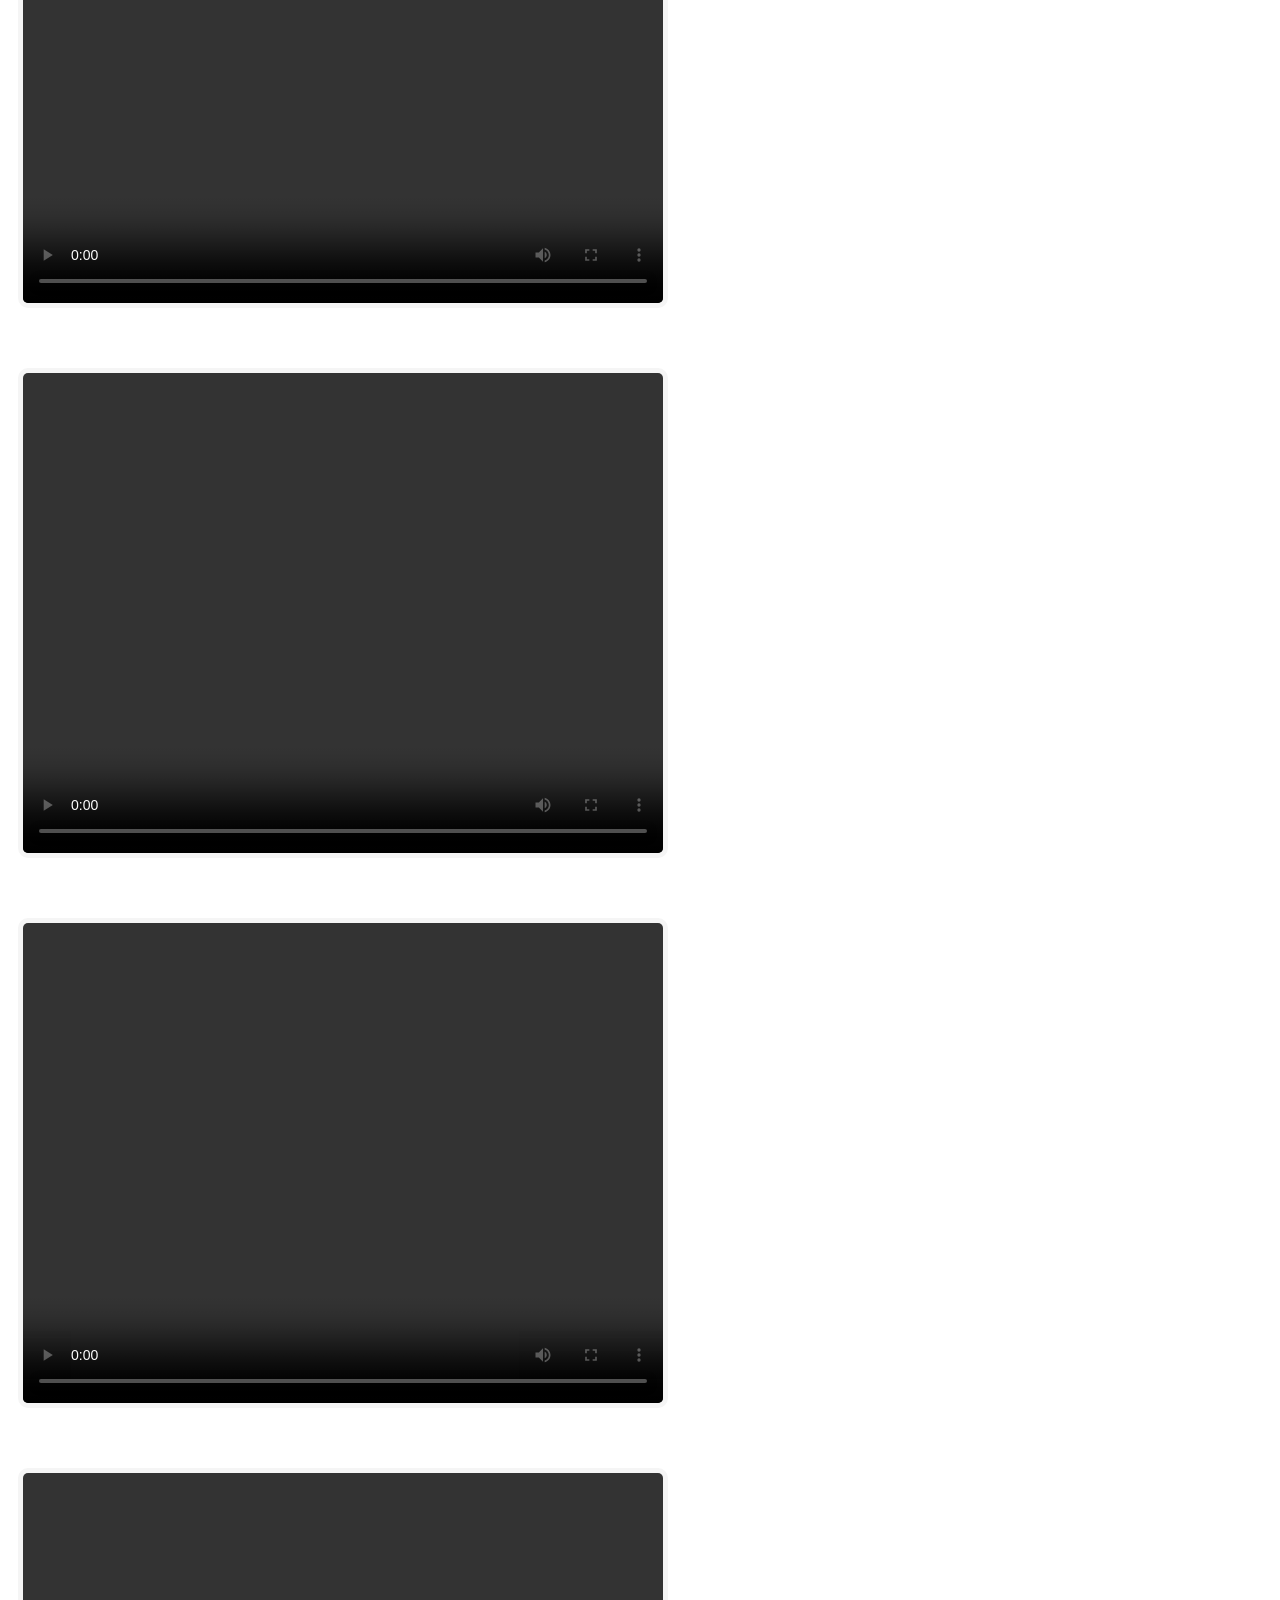
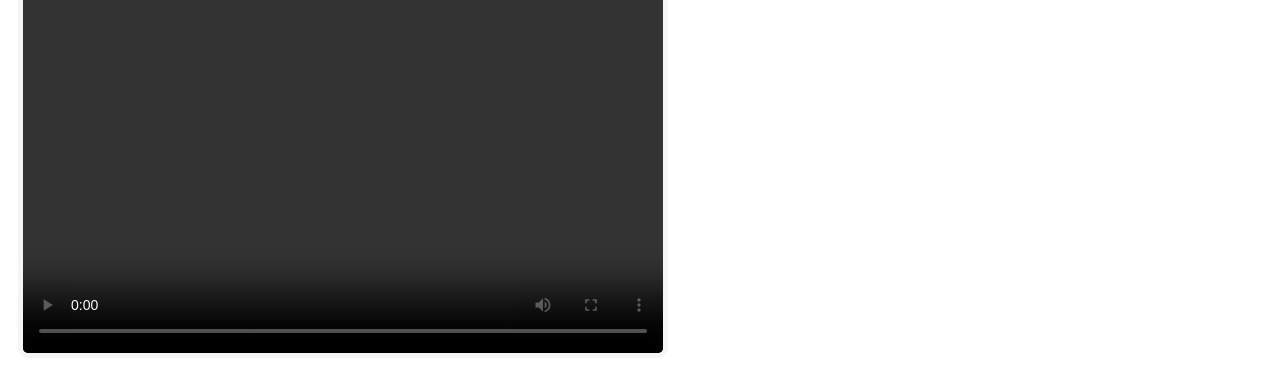
==== commit 66501b9e: "changed background added background gif" ====
--- a/feed/feed.html
+++ b/feed/feed.html
@@ -23,8 +23,7 @@
     <!-- Video 1 -->
     <div class="video-row">
         <div class="video-col">
-            <video autoplay muted loop playsinline>
-                <source src="img/alarm.mp4" type="video/mp4">
+            <video src="img/alarm.mp4" autoplay loop muted playsinline>
             </video>
         </div>
         <div class="text-col">
--- a/feed/css/thefeed.css
+++ b/feed/css/thefeed.css
@@ -5,6 +5,12 @@
 
 body {
     background-image: url('../img/Happy Sunny Day GIF by MonA Hayslett.gif');
+    background-position: center center; /* Centers the image */
+    background-repeat: no-repeat; /* Prevents image repetition */
+    background-size: cover; /* Scales the image to cover the entire container */
+    background-attachment: fixed; /* Keeps the background fixed during scrolling */
+    height: 100vh; /* Sets the height to 100% of the viewport height */
+    width: 100vw; /* Sets the width to 100% of the viewport width */
 }
 
 h1 {
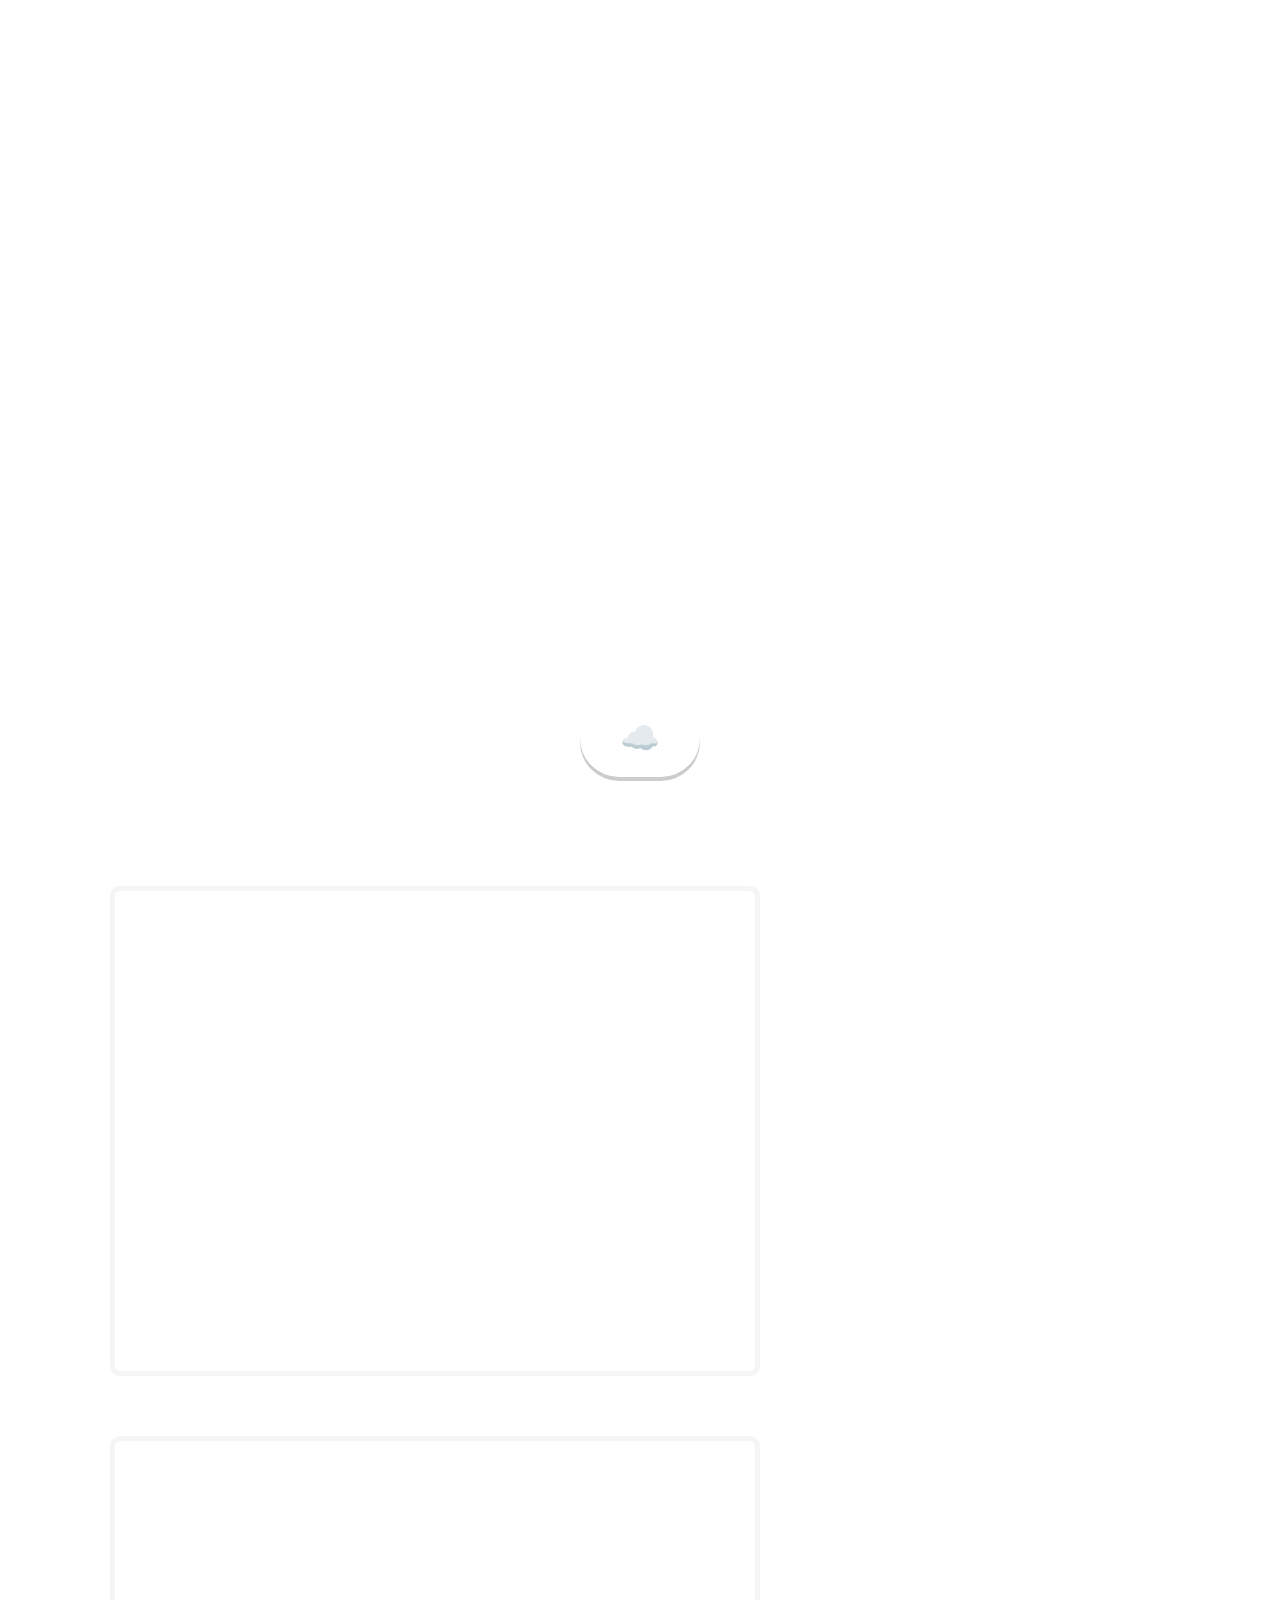
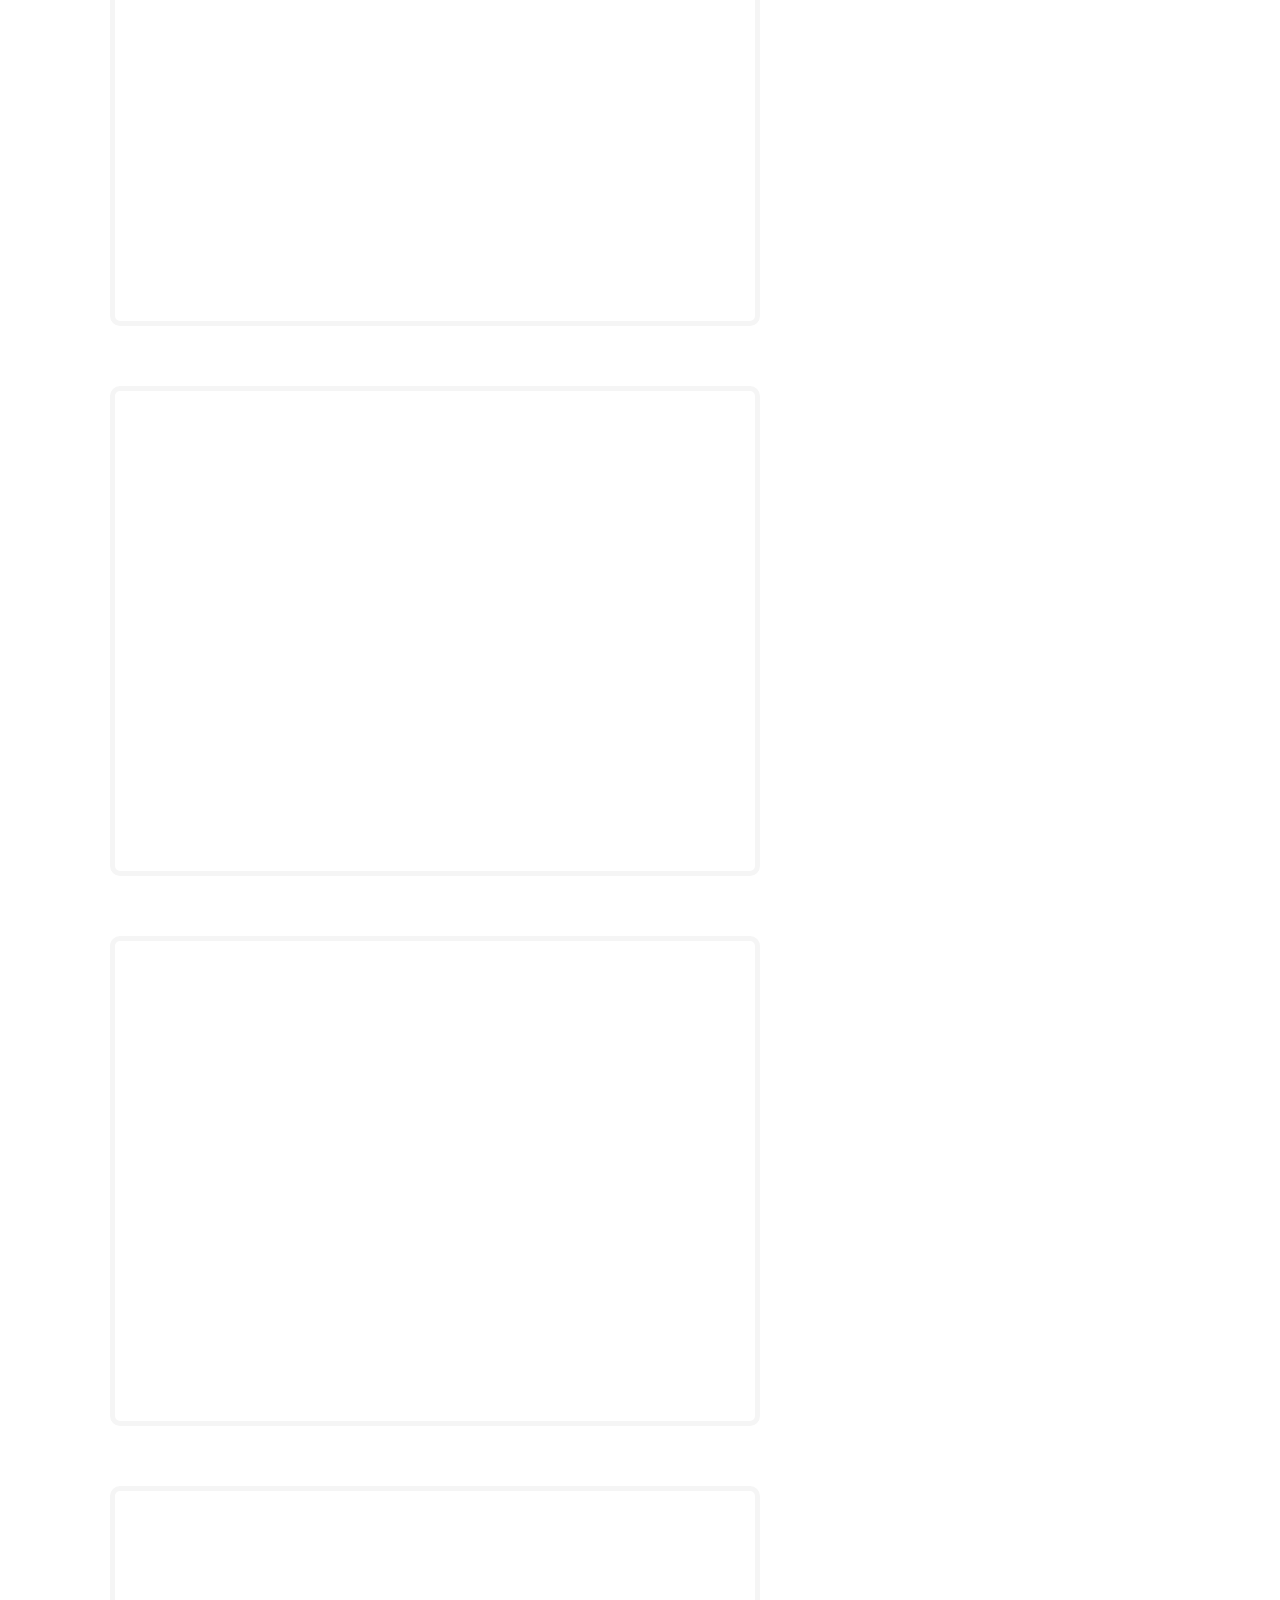
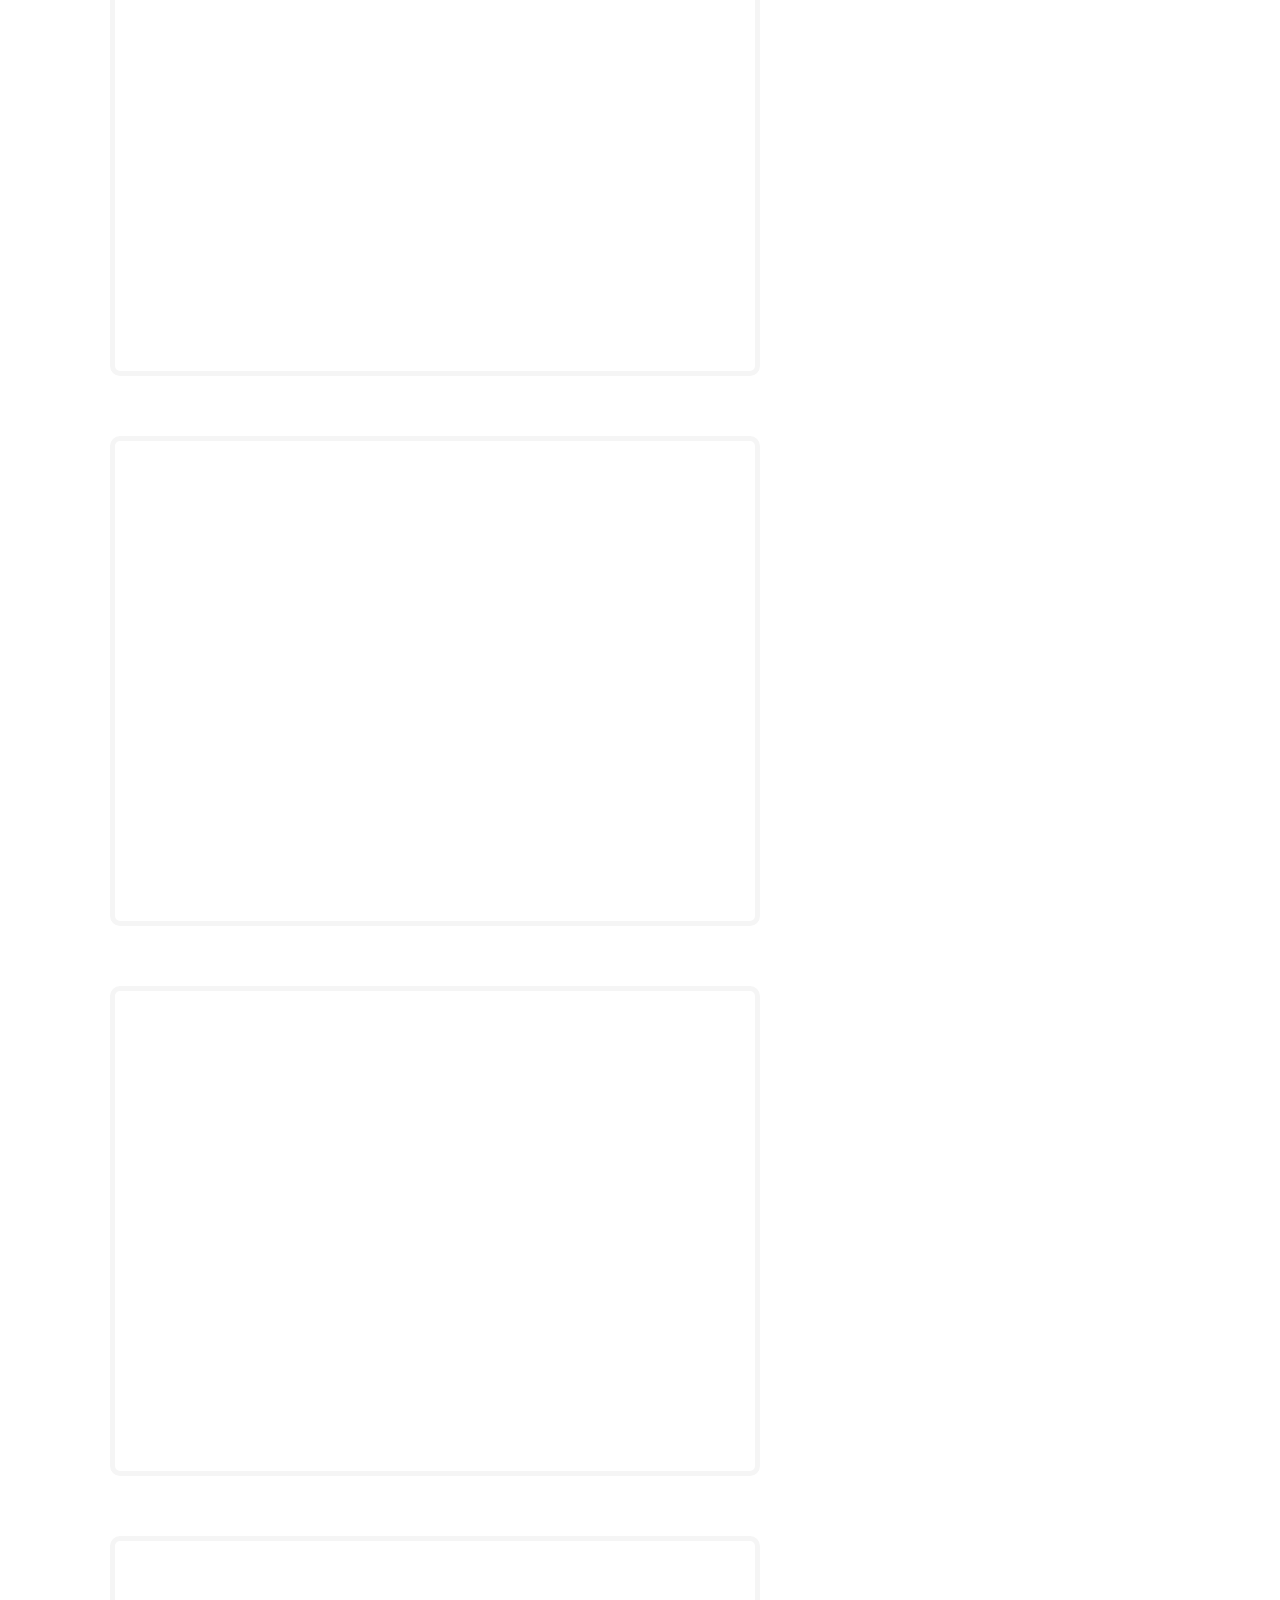
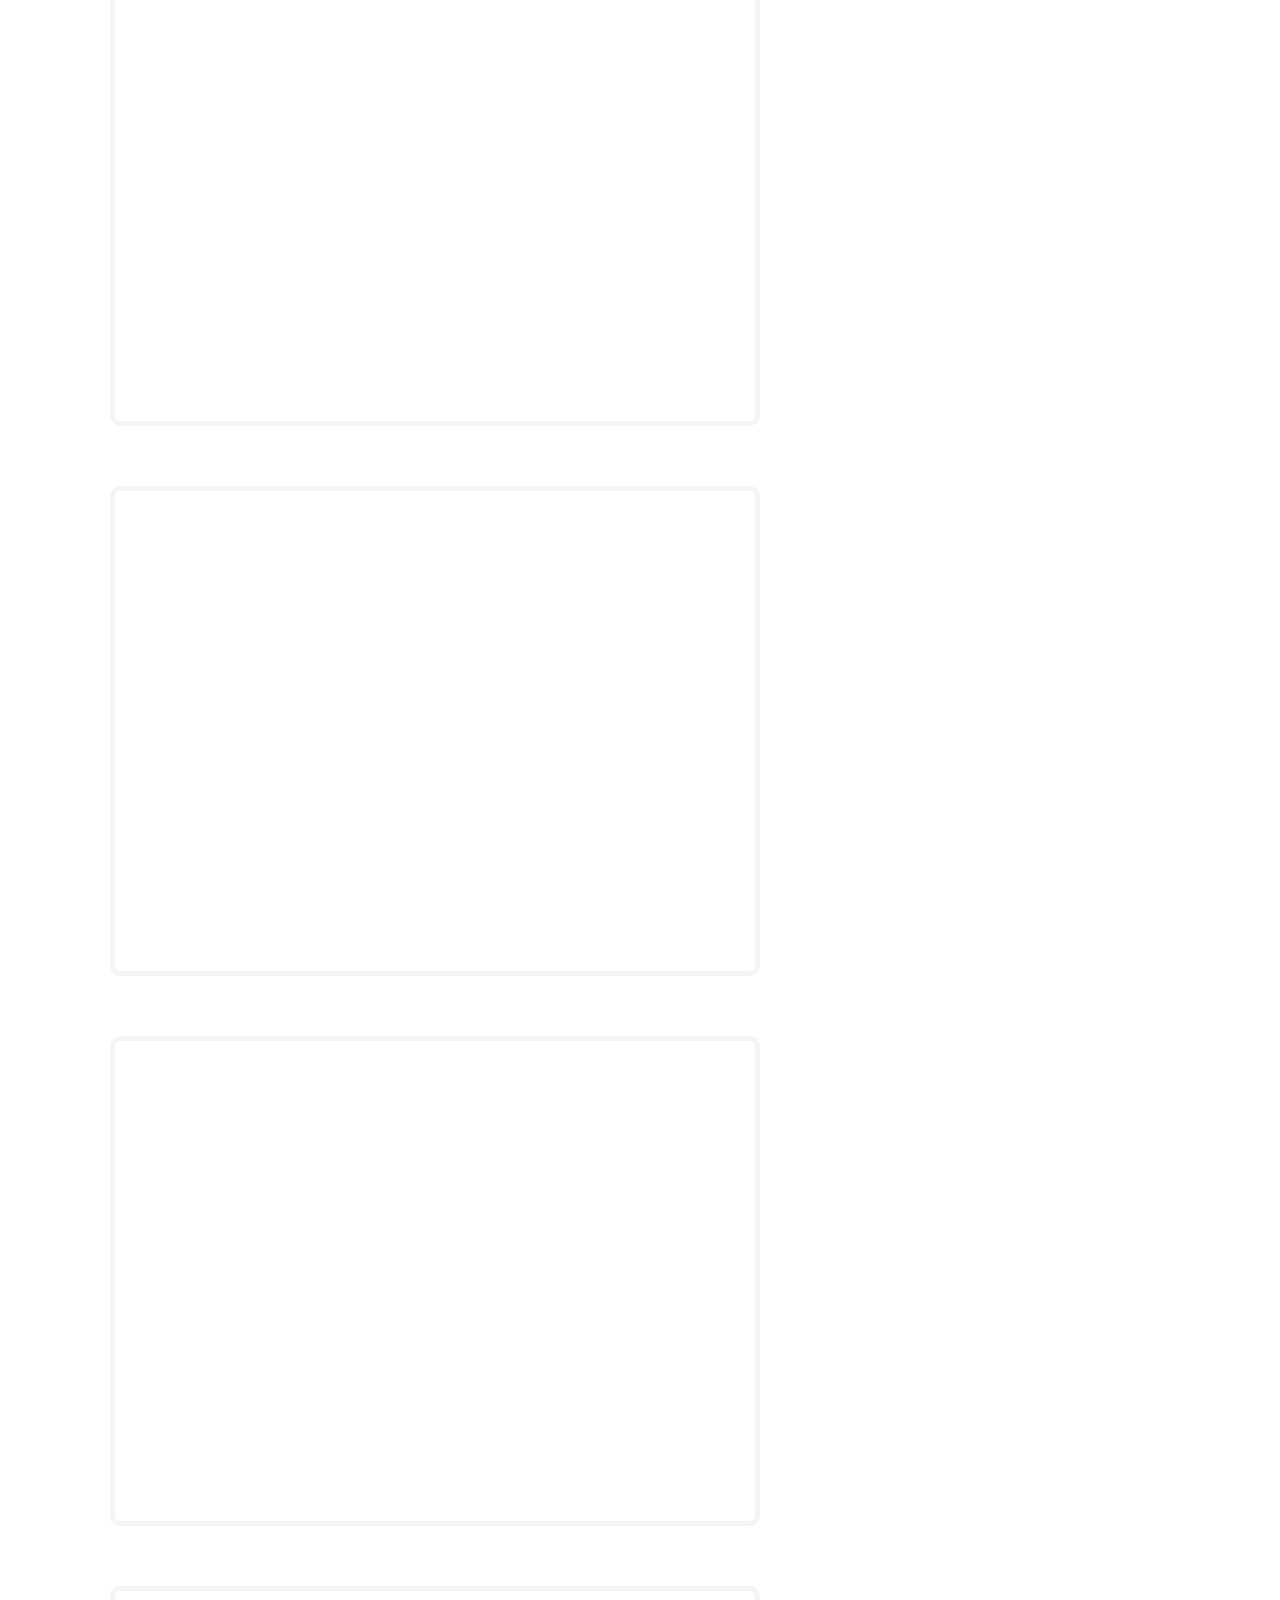
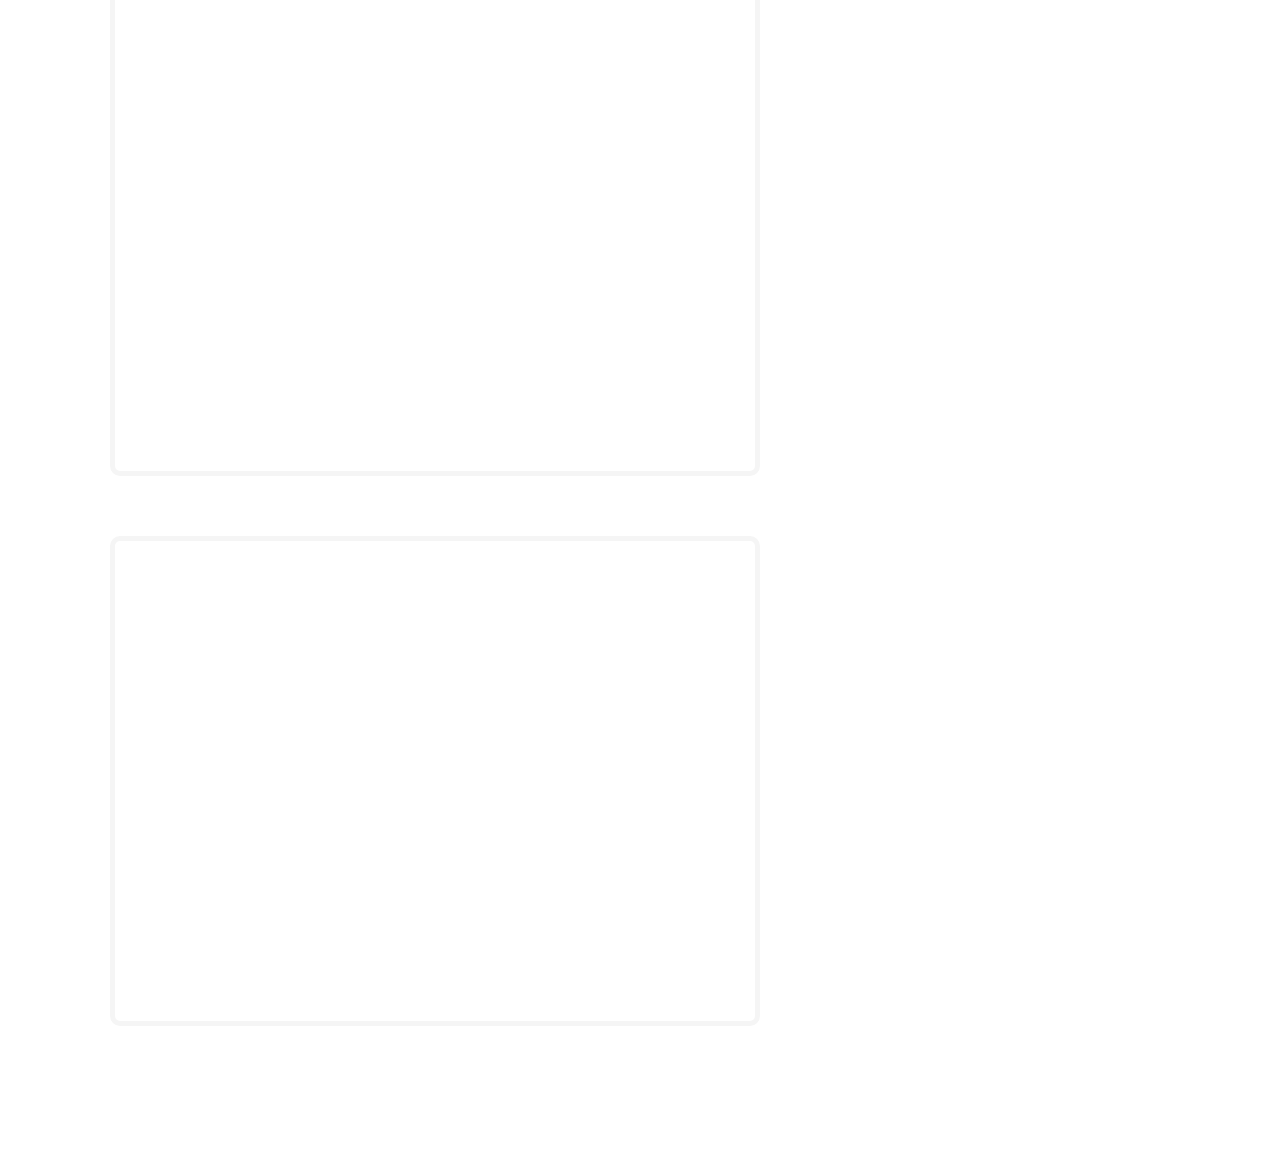
==== commit de4925bd: "The Feed Final" ====
--- a/feed/feed.html
+++ b/feed/feed.html
@@ -6,24 +6,30 @@
     <link rel="stylesheet" href="css/thefeed.css">
     <title>The Feed</title>
 
-    <link rel="preconnect" href="https://fonts.googleapis.com">
-    <link rel="preconnect" href="https://fonts.gstatic.com" crossorigin>
-    <link href="https://fonts.googleapis.com/css2?family=Rubik+Puddles&display=swap" rel="stylesheet">
-
-    <link rel="preconnect" href="https://fonts.googleapis.com">
-    <link rel="preconnect" href="https://fonts.gstatic.com" crossorigin>
-    <link href="https://fonts.googleapis.com/css2?family=Silkscreen:wght@400;700&display=swap" rel="stylesheet">
+   
 </head>
 
 <body>
 
-    <h1>The Feed</h1>
-    <h2><a href="../index.html"> <- Go Back!</a></h2>
+    <h1>THE FEED</h1>
+
+    <p id="intro">My name is Zoya Bacani, welcome to my digital diary! I am an advertising and design student and I love creativity. I took inspiration from one of my favorite artists, <a href="https://www.fredagain.com/" target="_blank">Fred Again</a>, when I was designing my website. Here are some things that are part of my digital life from day to day.</p>
+    <!--can link in his website as an example-->
+
+    <div class="cloud-btn-wrap">
+        <button class="cloud-btn" onclick="toggleSound()">☁️</button>
+        <span class="cloud-label">Click for music!</span>
+    </div>
+
+    <audio id="myAudio" loop>
+        <source src="img/adore u.mp3" type="audio/mpeg">
+    </audio>
 
     <!-- Video 1 -->
     <div class="video-row">
         <div class="video-col">
-            <video src="img/alarm.mp4" autoplay loop muted playsinline>
+            <video width="640" height="480"autoplay muted playsinline loop>
+                <source src ="img/clock.mp4" type ="video/mp4">
             </video>
         </div>
         <div class="text-col">
@@ -34,7 +40,7 @@
     <!-- Video 2 -->
     <div class="video-row">
         <div class="video-col">
-            <video width="640" height="480" controls loop>
+            <video width="640" height="480" autoplay muted loop playsinline>
                 <source src="img/cat.mp4" type="video/mp4">
             </video>
         </div>
@@ -46,7 +52,7 @@
     <!-- Video 3 -->
     <div class="video-row">
         <div class="video-col">
-            <video width="640" height="480" controls loop>
+            <video width="640" height="480" autoplay muted loop playsinline>
                 <source src="img/coffee.mp4" type="video/mp4">
             </video>
         </div>
@@ -58,7 +64,7 @@
     <!-- Video 4 -->
     <div class="video-row">
         <div class="video-col">
-            <video width="640" height="480" controls loop>
+            <video width="640" height="480" autoplay muted loop playsinline>
                 <source src="img/duolingo.mp4" type="video/mp4">
             </video>
         </div>
@@ -70,7 +76,7 @@
     <!-- Video 5 -->
     <div class="video-row">
         <div class="video-col">
-            <video width="640" height="480" controls loop>
+            <video width="640" height="480" autoplay muted loop playsinline>
                 <source src="img/pinterest.mp4" type="video/mp4">
             </video>
         </div>
@@ -82,7 +88,7 @@
     <!-- Video 6 -->
     <div class="video-row">
         <div class="video-col">
-            <video width="640" height="480" controls loop>
+            <video width="640" height="480" autoplay muted loop playsinline>
                 <source src="img/spotify.mp4" type="video/mp4">
             </video>
         </div>
@@ -94,8 +100,8 @@
     <!-- Video 7 -->
     <div class="video-row">
         <div class="video-col">
-            <video width="640" height="480" controls loop>
-                <source src="../img/study.mp4" type="video/mp4">
+            <video width="640" height="480" autoplay muted loop playsinline>
+                <source src="img/study.mp4" type="video/mp4">
             </video>
         </div>
         <div class="text-col">
@@ -106,7 +112,7 @@
     <!-- Video 8 -->
     <div class="video-row">
         <div class="video-col">
-            <video width="640" height="480" controls loop>
+            <video width="640" height="480" autoplay muted loop playsinline>
                 <source src="img/stories.mp4" type="video/mp4">
             </video>
         </div>
@@ -118,7 +124,7 @@
     <!-- Video 9 -->
     <div class="video-row">
         <div class="video-col">
-            <video width="640" height="480" controls loop>
+            <video width="640" height="480" autoplay muted loop playsinline>
                 <source src="img/reminders.mp4" type="video/mp4">
             </video>
         </div>
@@ -130,7 +136,7 @@
     <!-- Video 10 -->
     <div class="video-row">
         <div class="video-col">
-            <video width="640" height="480" controls loop>
+            <video width="640" height="480" autoplay muted loop playsinline>
                 <source src="img/instagram.mp4" type="video/mp4">
             </video>
         </div>
@@ -142,7 +148,7 @@
     <!-- Video 11 -->
     <div class="video-row">
         <div class="video-col">
-            <video width="640" height="480" controls loop>
+            <video width="640" height="480" autoplay muted loop playsinline>
                 <source src="img/starapp.mp4" type="video/mp4">
             </video>
         </div>
@@ -154,7 +160,7 @@
     <!-- Video 12 -->
     <div class="video-row">
         <div class="video-col">
-            <video width="640" height="480" controls loop>
+            <video width="640" height="480" autoplay muted loop playsinline>
                 <source src="img/blocks.mp4" type="video/mp4">
             </video>
         </div>
@@ -163,5 +169,24 @@
         </div>
     </div>
 
+        <h2><a href="../index.html"> <- Go Back!</a></h2>
+
+        <script>
+        let playing = false;
+        const audio = document.getElementById('myAudio');
+
+        function toggleSound() {
+            const btn = document.querySelector('.cloud-btn');
+            if (playing) {
+                audio.pause();
+                btn.textContent = '⛈️';
+            } else {
+                audio.play();
+                btn.textContent = '☁️';
+            }
+            playing = !playing;
+        }
+    </script>
+
 </body>
 </html>
--- a/feed/css/thefeed.css
+++ b/feed/css/thefeed.css
@@ -4,20 +4,42 @@
 }
 
 body {
-    background-image: url('../img/Happy Sunny Day GIF by MonA Hayslett.gif');
+    background-image: url('../img/happysunnydaygifbymonahayslett.gif');
     background-position: center center; /* Centers the image */
     background-repeat: no-repeat; /* Prevents image repetition */
     background-size: cover; /* Scales the image to cover the entire container */
-    background-attachment: fixed; /* Keeps the background fixed during scrolling */
+    background-attachment: fixed;
     height: 100vh; /* Sets the height to 100% of the viewport height */
-    width: 100vw; /* Sets the width to 100% of the viewport width */
+    margin-left: 100px;
+    margin-right: 100px;
 }
 
 h1 {
-    font-family: 'Rubik Puddles', cursive;
-    font-size: 10rem;
+    font-family: "Coolvetica", opentype;
+    font-size: 15rem;
+    font-style: italic;
     text-align: center;
     color: white;
+}
+
+#intro {
+    font-size: 8.5rem;
+    text-align: center;
+    margin-top: -95px;
+}
+
+#intro a {
+    color: white !important;
+    text-decoration: underline;
+    display: inline-block !important;
+    font-family: 'Coolvetica', sans-serif;
+    animation: swim-small 3s ease-in-out infinite !important;
+}
+
+@keyframes swim-small {
+    0%   { transform: translateY(0px) translateX(4px) rotate(-1deg) scale(1); }
+    50%  { transform: translateY(-9px) translateX(-4px) rotate(1deg) scale(1.03); }
+    100% { transform: translateY(0px) translateX(4px) rotate(-1deg) scale(1); }
 }
 
 h2 a {
@@ -25,8 +47,16 @@
     font-size: 5rem;
     color: white;
     text-decoration: underline;
-    text-align: center;
+    display: block;
+    text-align: right;
+    animation: swim 3s ease-in-out infinite;
 }
+
+ @keyframes swim {
+    0%   { transform: translateY(0px) translateX(20px) rotate(-2deg) scale(1); }
+    50%  { transform: translateY(-90px) translateX(-20px) rotate(2deg) scale(1.08); }
+    100% { transform: translateY(0px) translateX(20px) rotate(-2deg) scale(1); }
+  }
 
 .video-row {
     display: flex;
@@ -56,4 +86,44 @@
     flex: 1;
     font-size: 2rem;
     text-align: left;
+}
+
+#intro{
+    font-size: 2rem;
+    text-align: center;
+}
+
+.cloud-btn-wrap {
+    text-align: center;
+    margin: 30px auto 60px auto;
+    display: flex;
+    flex-direction: column;
+    align-items: center;
+    gap: 10px;
+}
+
+.cloud-btn {
+    font-size: 2rem;
+    background: white;
+    border: none;
+    cursor: pointer;
+    border-radius: 50px;
+    padding: 20px 40px;
+    box-shadow: 
+        0 4px 0 #ccc,
+        -20px 0 0 10px white,
+        20px 0 0 10px white,
+        -10px -15px 0 5px white,
+        10px -15px 0 5px white;
+    transition: transform 0.2s ease;
+}
+
+.cloud-btn:hover {
+    transform: scale(1.1);
+}
+
+.cloud-label {
+    color: white;
+    font-family: 'Coolvetica', sans-serif;
+    font-size: 1.5rem;
 }
